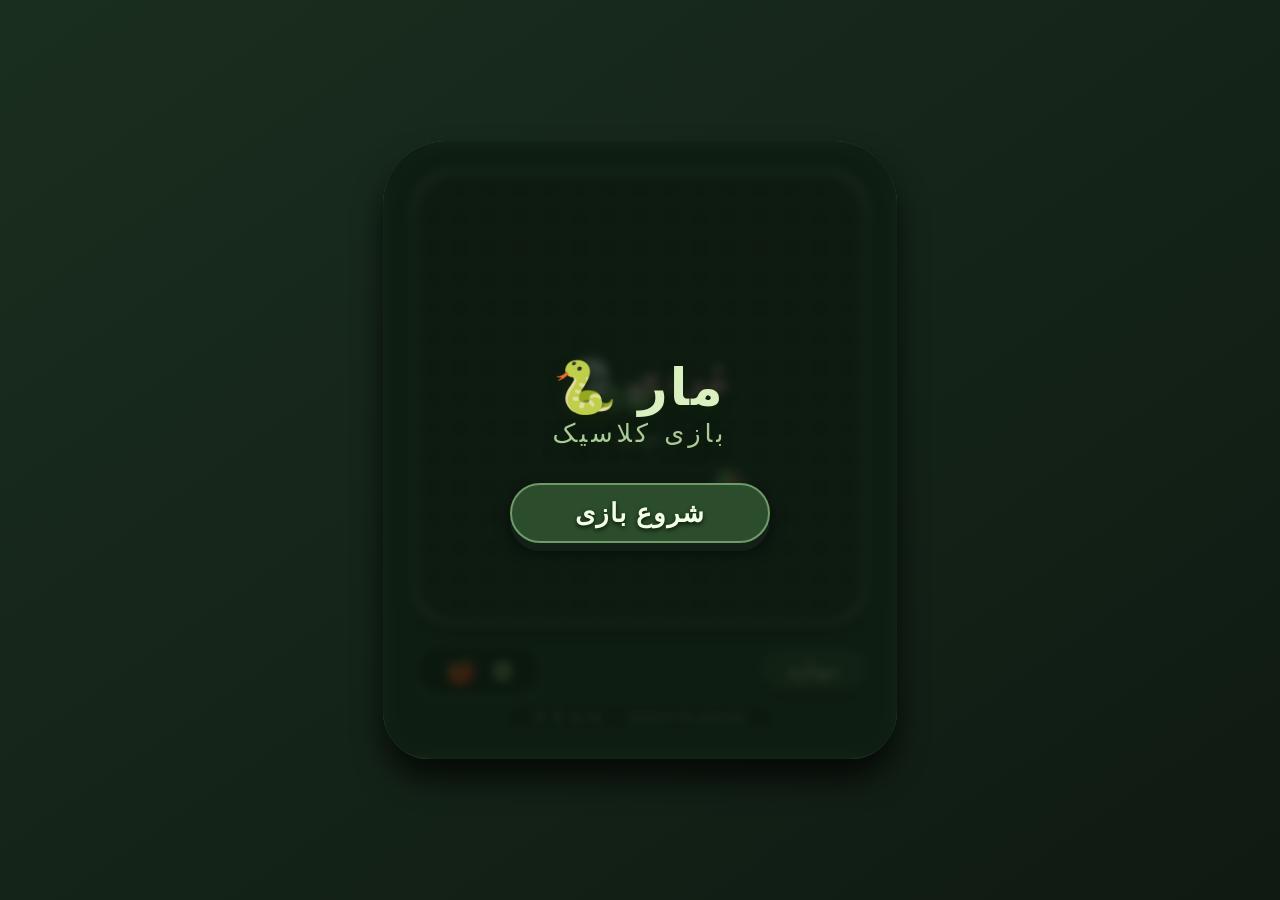
==== index.html @ be1cd076 "Update index.html" ====
<!DOCTYPE html>
<html lang="en">
<head>
    <meta charset="UTF-8">
    <meta name="viewport" content="width=device-width, initial-scale=1.0, user-scalable=no">
    <title>🐍 Classic Snake Game</title>
    <style>
        * {
            box-sizing: border-box;
            user-select: none;
            -webkit-tap-highlight-color: transparent;
        }
        body {
            min-height: 100vh;
            margin: 0;
            background: linear-gradient(145deg, #1a2e1f, #0f1a12);
            display: flex;
            justify-content: center;
            align-items: center;
            font-family: 'Segoe UI', Roboto, system-ui, sans-serif;
            touch-action: none;
        }
        .game-container {
            background: #1f3a2a;
            padding: 2rem 2rem 1.8rem;
            border-radius: 4rem 4rem 3rem 3rem;
            box-shadow: 0 20px 30px rgba(0,0,0,0.7), inset 0 0 8px #6a8f6a;
            display: flex;
            flex-direction: column;
            align-items: center;
            position: relative;
            touch-action: none;
        }
        canvas {
            display: block;
            background: #1c2b1e;
            border-radius: 2.5rem;
            box-shadow: inset 0 0 0 3px #3a5a3a, 0 12px 18px rgba(0,0,0,0.6);
            width: 450px;
            height: 450px;
            image-rendering: crisp-edges;
            touch-action: none;
            cursor: pointer;
        }
        .panel {
            margin-top: 1.4rem;
            width: 100%;
            display: flex;
            justify-content: space-between;
            align-items: center;
            color: #d2e8c0;
            text-shadow: 0 2px 3px #0f1a0f;
            font-weight: 600;
            letter-spacing: 1px;
        }
        .score-box {
            background: #0f1f12;
            padding: 0.6rem 1.8rem;
            border-radius: 4rem;
            font-size: 1.6rem;
            box-shadow: inset 0 3px 6px #0b130b, 0 4px 6px #2b472b;
            backdrop-filter: blur(2px);
            border: 1px solid #5d7e5a;
        }
        .score-box span {
            color: #f5ffb0;
            font-weight: 700;
            margin-left: 6px;
        }
        .controls {
            display: flex;
            gap: 0.6rem;
        }
        button {
            background: #2f4d2f;
            border: none;
            color: #edffe3;
            font-size: 1.1rem;
            font-weight: 600;
            padding: 0.5rem 1.6rem;
            border-radius: 3rem;
            box-shadow: 0 6px 0 #122016, 0 6px 10px rgba(0,0,0,0.5);
            cursor: pointer;
            transition: 0.08s linear;
            letter-spacing: 0.8px;
            border: 1px solid #60855e;
            text-shadow: 0 1px 2px #0d1a0d;
            touch-action: manipulation;
        }
        button:active {
            transform: translateY(6px);
            box-shadow: 0 1px 0 #122016, 0 6px 10px rgba(0,0,0,0.4);
        }
        button:focus-visible {
            outline: 2px solid #b3d9a0;
        }
        .hint {
            color: #91ab83;
            margin-top: 0.4rem;
            font-size: 0.95rem;
            font-weight: 400;
            letter-spacing: 0.3px;
            background: #162418;
            padding: 0.25rem 1.8rem;
            border-radius: 3rem;
            border: 1px solid #3c5a38;
        }

        /* ----- MAIN MENU OVERLAY ----- */
        .menu-overlay {
            position: absolute;
            top: 0;
            left: 0;
            width: 100%;
            height: 100%;
            background: rgba(12, 24, 14, 0.82);
            backdrop-filter: blur(5px);
            border-radius: 4rem 4rem 3rem 3rem;
            display: flex;
            flex-direction: column;
            justify-content: center;
            align-items: center;
            gap: 2rem;
            z-index: 10;
            transition: opacity 0.25s ease;
            padding: 1.5rem;
            touch-action: none;
        }
        .menu-overlay.hidden {
            opacity: 0;
            pointer-events: none;
        }
        .menu-title {
            font-size: 3.2rem;
            font-weight: 700;
            color: #daf0c0;
            text-shadow: 0 6px 12px #0f1f0a;
            letter-spacing: 2px;
            margin-bottom: 0.2rem;
        }
        .menu-title small {
            font-size: 1.6rem;
            display: block;
            color: #aacb96;
            font-weight: 400;
            letter-spacing: 4px;
        }
        .menu-buttons {
            display: flex;
            flex-direction: column;
            gap: 1.2rem;
            width: 80%;
            max-width: 260px;
        }
        .menu-btn {
            background: #2b4d2b;
            border: 2px solid #6f9a6a;
            color: #f2ffe6;
            font-size: 1.6rem;
            font-weight: 600;
            padding: 0.8rem 0.5rem;
            border-radius: 4rem;
            box-shadow: 0 8px 0 #122016, 0 8px 16px rgba(0,0,0,0.6);
            cursor: pointer;
            transition: 0.08s linear;
            text-shadow: 0 2px 4px #0b150b;
            letter-spacing: 1px;
            width: 100%;
            text-align: center;
            touch-action: manipulation;
        }
        .menu-btn:active {
            transform: translateY(6px);
            box-shadow: 0 2px 0 #122016, 0 8px 16px rgba(0,0,0,0.5);
        }
        .menu-btn:focus-visible {
            outline: 2px solid #b3d9a0;
        }

        @media (max-width: 500px) {
            canvas {
                width: 320px;
                height: 320px;
            }
            .game-container {
                padding: 1.2rem;
                border-radius: 2.8rem;
            }
            .menu-overlay {
                border-radius: 2.8rem;
            }
            .menu-title {
                font-size: 2.4rem;
            }
            .menu-title small {
                font-size: 1.2rem;
            }
            .menu-btn {
                font-size: 1.3rem;
                padding: 0.6rem 0.5rem;
            }
            .score-box {
                font-size: 1.2rem;
                padding: 0.3rem 1rem;
            }
            button {
                font-size: 0.9rem;
                padding: 0.3rem 1rem;
            }
        }
    </style>
</head>
<body>
<div class="game-container" id="gameContainer">
    <canvas id="gameCanvas" width="450" height="450"></canvas>

    <!-- MAIN MENU OVERLAY -->
    <div class="menu-overlay" id="menuOverlay">
        <div class="menu-title">
            🐍 مار
            <small>بازی کلاسیک</small>
        </div>
        <div class="menu-buttons">
            <button class="menu-btn" id="newGameBtn">شروع بازی</button>
        </div>
    </div>

    <div class="panel">
        <div class="score-box">🍎 <span id="scoreDisplay">0</span></div>
        <div class="controls">
            <button id="restartBtn">دوباره</button>
        </div>
    </div>
    <div class="hint">⬆ ⬇ ⬅ ➡ &nbsp;·&nbsp; space to pause</div>
</div>

<script>
    (function() {
        // ----- CONFIG -----
        const GRID_SIZE = 15;
        const CELL_SIZE = 30;
        const CANVAS_SIZE = 450;

        const canvas = document.getElementById('gameCanvas');
        const ctx = canvas.getContext('2d');
        const scoreSpan = document.getElementById('scoreDisplay');

        // DOM elements for menu
        const menuOverlay = document.getElementById('menuOverlay');
        const newGameBtn = document.getElementById('newGameBtn');

        // ----- GAME STATE -----
        let snake = [];
        let food = { x: 7, y: 7 };
        let direction = { dx: 1, dy: 0 };
        let nextDirection = { dx: 1, dy: 0 };
        let score = 0;
        let gameOver = false;
        let winFlag = false;
        let isPaused = false;
        let gameInterval = null;
        const MOVE_INTERVAL_MS = 150;

        // ----- TOUCH SWIPE -----
        let touchStartX = 0;
        let touchStartY = 0;
        let isSwiping = false;

        // ----- HELPER FUNCTIONS -----
        function randomInt(max) {
            return Math.floor(Math.random() * max);
        }

        function placeFood() {
            if (snake.length >= GRID_SIZE * GRID_SIZE) {
                winFlag = true;
                gameOver = true;
                clearInterval(gameInterval);
                gameInterval = null;
                return false;
            }
            const occupied = new Set(snake.map(cell => `${cell.x},${cell.y}`));
            if (occupied.size === GRID_SIZE * GRID_SIZE) {
                winFlag = true;
                gameOver = true;
                clearInterval(gameInterval);
                gameInterval = null;
                return false;
            }
            let attempts = 0;
            const maxAttempts = 2000;
            let newFood = null;
            while (attempts < maxAttempts) {
                const fx = randomInt(GRID_SIZE);
                const fy = randomInt(GRID_SIZE);
                if (!occupied.has(`${fx},${fy}`)) {
                    newFood = { x: fx, y: fy };
                    break;
                }
                attempts++;
            }
            if (!newFood) {
                for (let i = 0; i < GRID_SIZE; i++) {
                    for (let j = 0; j < GRID_SIZE; j++) {
                        if (!occupied.has(`${i},${j}`)) {
                            newFood = { x: i, y: j };
                            break;
                        }
                    }
                    if (newFood) break;
                }
            }
            if (newFood) {
                food = newFood;
                return true;
            } else {
                gameOver = true;
                winFlag = true;
                clearInterval(gameInterval);
                gameInterval = null;
                return false;
            }
        }

        // Reset game (keeps menu hidden if already hidden)
        function resetGame() {
            if (gameInterval) {
                clearInterval(gameInterval);
                gameInterval = null;
            }
            snake = [
                { x: 7, y: 7 },
                { x: 6, y: 7 },
                { x: 5, y: 7 }
            ];
            direction = { dx: 1, dy: 0 };
            nextDirection = { dx: 1, dy: 0 };
            score = 0;
            gameOver = false;
            winFlag = false;
            isPaused = false;
            scoreSpan.textContent = '0';
            const foodPlaced = placeFood();
            if (!foodPlaced) {
                food = { x: 10, y: 10 };
            }
            drawCanvas();
            startLoop();
        }

        // ----- GAME LOOP -----
        function gameTick() {
            if (isPaused || gameOver) return;

            direction = { ...nextDirection };
            const head = snake[0];
            const newHead = {
                x: head.x + direction.dx,
                y: head.y + direction.dy
            };

            if (newHead.x < 0 || newHead.x >= GRID_SIZE || newHead.y < 0 || newHead.y >= GRID_SIZE) {
                gameOver = true;
                clearInterval(gameInterval);
                gameInterval = null;
                drawCanvas();
                return;
            }

            const isEating = (newHead.x === food.x && newHead.y === food.y);
            let newSnake = [newHead, ...snake];

            if (isEating) {
                snake = newSnake;
                score++;
                scoreSpan.textContent = score;
                const success = placeFood();
                if (!success) {
                    drawCanvas();
                    return;
                }
            } else {
                newSnake.pop();
                snake = newSnake;
            }

            const headPos = snake[0];
            for (let i = 1; i < snake.length; i++) {
                if (snake[i].x === headPos.x && snake[i].y === headPos.y) {
                    gameOver = true;
                    clearInterval(gameInterval);
                    gameInterval = null;
                    drawCanvas();
                    return;
                }
            }

            drawCanvas();
            if (snake.length === GRID_SIZE * GRID_SIZE) {
                winFlag = true;
                gameOver = true;
                clearInterval(gameInterval);
                gameInterval = null;
                drawCanvas();
            }
        }

        // ----- RENDERING -----
        function drawCanvas() {
            ctx.clearRect(0, 0, CANVAS_SIZE, CANVAS_SIZE);

            ctx.strokeStyle = '#2d462d';
            ctx.lineWidth = 0.8;
            for (let i = 0; i <= GRID_SIZE; i++) {
                ctx.beginPath();
                ctx.moveTo(i * CELL_SIZE, 0);
                ctx.lineTo(i * CELL_SIZE, CANVAS_SIZE);
                ctx.stroke();
                ctx.beginPath();
                ctx.moveTo(0, i * CELL_SIZE);
                ctx.lineTo(CANVAS_SIZE, i * CELL_SIZE);
                ctx.stroke();
            }

            // food
            ctx.shadowColor = '#b3ffa0';
            ctx.shadowBlur = 12;
            ctx.fillStyle = '#e73f3f';
            ctx.beginPath();
            ctx.arc(food.x * CELL_SIZE + CELL_SIZE/2, food.y * CELL_SIZE + CELL_SIZE/2, CELL_SIZE/2 - 3, 0, 2 * Math.PI);
            ctx.fill();
            ctx.shadowBlur = 6;
            ctx.fillStyle = '#ff7777';
            ctx.beginPath();
            ctx.arc(food.x * CELL_SIZE + CELL_SIZE/2 - 4, food.y * CELL_SIZE + CELL_SIZE/2 - 4, 5, 0, 2 * Math.PI);
            ctx.fill();
            ctx.shadowBlur = 8;
            ctx.fillStyle = '#77c46a';
            ctx.beginPath();
            ctx.ellipse(food.x * CELL_SIZE + 10, food.y * CELL_SIZE + 6, 5, 7, 0.4, 0, 2 * Math.PI);
            ctx.fill();
            ctx.shadowBlur = 0;

            // snake
            if (snake.length === 0) return;
            for (let i = 0; i < snake.length; i++) {
                const seg = snake[i];
                const x = seg.x * CELL_SIZE, y = seg.y * CELL_SIZE;
                const radius = (CELL_SIZE/2) - (i === 0 ? 2 : 3);
                const gradient = ctx.createRadialGradient(
                    x + 8, y + 8, 3,
                    x + 15, y + 15, 18
                );
                if (i === 0) {
                    gradient.addColorStop(0, '#c8f7b0');
                    gradient.addColorStop(1, '#4d8f4a');
                } else {
                    gradient.addColorStop(0, '#a1d68a');
                    gradient.addColorStop(1, '#2c662c');
                }
                ctx.fillStyle = gradient;
                ctx.shadowColor = '#a0d68e';
                ctx.shadowBlur = 10;
                ctx.beginPath();
                ctx.arc(x + CELL_SIZE/2, y + CELL_SIZE/2, radius, 0, 2 * Math.PI);
                ctx.fill();
                if (i === 0) {
                    ctx.shadowBlur = 2;
                    ctx.fillStyle = '#f9f9f9';
                    ctx.beginPath();
                    ctx.arc(x + 10, y + 10, 4, 0, 2 * Math.PI);
                    ctx.fill();
                    ctx.beginPath();
                    ctx.arc(x + 20, y + 10, 4, 0, 2 * Math.PI);
                    ctx.fill();
                    ctx.fillStyle = '#1f2a1a';
                    ctx.beginPath();
                    ctx.arc(x + 8, y + 8, 2, 0, 2 * Math.PI);
                    ctx.fill();
                    ctx.beginPath();
                    ctx.arc(x + 18, y + 8, 2, 0, 2 * Math.PI);
                    ctx.fill();
                }
            }
            ctx.shadowBlur = 0;

            if (gameOver) {
                ctx.font = 'bold 38px "Segoe UI", system-ui, sans-serif';
                ctx.textAlign = 'center';
                ctx.textBaseline = 'middle';
                ctx.shadowColor = '#0f1a0a';
                ctx.shadowBlur = 24;
                ctx.fillStyle = winFlag ? '#d4f7b0' : '#f7b0b0';
                ctx.fillText(winFlag ? '✨ برنده شدی!' : '💀 مُردی', CANVAS_SIZE/2, CANVAS_SIZE/2 - 16);
                ctx.shadowBlur = 0;
                ctx.font = '18px "Segoe UI", sans-serif';
                ctx.fillStyle = '#d0ddc0';
                ctx.fillText('دوباره', CANVAS_SIZE/2, CANVAS_SIZE/2 + 40);
            } else if (isPaused) {
                ctx.font = 'bold 32px "Segoe UI", sans-serif';
                ctx.textAlign = 'center';
                ctx.textBaseline = 'middle';
                ctx.fillStyle = '#c8ddb0';
                ctx.shadowBlur = 18;
                ctx.shadowColor = '#1e3a1e';
                ctx.fillText('⏸ PAUSED', CANVAS_SIZE/2, CANVAS_SIZE/2);
                ctx.shadowBlur = 0;
            }
        }

        function startLoop() {
            if (gameInterval) clearInterval(gameInterval);
            gameInterval = setInterval(gameTick, MOVE_INTERVAL_MS);
        }

        // ----- DIRECTION -----
        function setDirection(dx, dy) {
            if (gameOver || isPaused) return;
            if (direction.dx === -dx && direction.dy === -dy) return;
            if (snake.length > 1 && direction.dx === -dx && direction.dy === -dy) return;
            nextDirection = { dx, dy };
        }

        // ----- KEYBOARD -----
        function handleKeydown(e) {
            const key = e.key;
            if (key === ' ' || key.startsWith('Arrow')) {
                e.preventDefault();
            }
            if (key === ' ' || key === 'Space') {
                if (gameOver) return;
                isPaused = !isPaused;
                drawCanvas();
                return;
            }
            switch (key) {
                case 'ArrowUp': setDirection(0, -1); break;
                case 'ArrowDown': setDirection(0, 1); break;
                case 'ArrowLeft': setDirection(-1, 0); break;
                case 'ArrowRight': setDirection(1, 0); break;
                default: return;
            }
        }

        // ----- TOUCH EVENTS -----
        function handleTouchStart(e) {
            e.preventDefault();
            const touch = e.touches[0];
            if (!touch) return;
            const rect = canvas.getBoundingClientRect();
            touchStartX = touch.clientX - rect.left;
            touchStartY = touch.clientY - rect.top;
            isSwiping = true;
        }

        function handleTouchEnd(e) {
            e.preventDefault();
            isSwiping = false;
        }

        function handleTouchMove(e) {
            e.preventDefault();
            if (!isSwiping) return;
            if (gameOver || isPaused) return;
            
            const touch = e.touches[0];
            if (!touch) return;
            
            const rect = canvas.getBoundingClientRect();
            const currentX = touch.clientX - rect.left;
            const currentY = touch.clientY - rect.top;
            
            const deltaX = currentX - touchStartX;
            const deltaY = currentY - touchStartY;
            
            // Minimum swipe distance to avoid accidental swipes
            const minSwipeDistance = 20;
            
            if (Math.abs(deltaX) < minSwipeDistance && Math.abs(deltaY) < minSwipeDistance) {
                return;
            }
            
            // Determine swipe direction based on which axis has larger movement
            if (Math.abs(deltaX) > Math.abs(deltaY)) {
                // Horizontal swipe
                if (deltaX > 0) {
                    setDirection(1, 0); // Right
                } else {
                    setDirection(-1, 0); // Left
                }
            } else {
                // Vertical swipe
                if (deltaY > 0) {
                    setDirection(0, 1); // Down
                } else {
                    setDirection(0, -1); // Up
                }
            }
            
            // Reset touch start position to allow continuous swiping
            touchStartX = currentX;
            touchStartY = currentY;
        }

        // ----- MENU ACTIONS -----
        function hideMenu() {
            menuOverlay.classList.add('hidden');
        }

        function showMenu() {
            menuOverlay.classList.remove('hidden');
        }

        // New Game: reset everything, hide menu, start game
        function newGame() {
            if (gameInterval) {
                clearInterval(gameInterval);
                gameInterval = null;
            }
            resetGame();
            hideMenu();
            if (!gameInterval) startLoop();
            canvas.focus();
        }

        // ----- INIT -----
        function init() {
            showMenu();
            snake = [
                { x: 7, y: 7 },
                { x: 6, y: 7 },
                { x: 5, y: 7 }
            ];
            food = { x: 10, y: 10 };
            direction = { dx: 1, dy: 0 };
            nextDirection = { dx: 1, dy: 0 };
            score = 0;
            gameOver = true;
            winFlag = false;
            isPaused = false;
            scoreSpan.textContent = '0';
            drawCanvas();

            window.addEventListener('keydown', handleKeydown);
            
            // Touch events
            canvas.addEventListener('touchstart', handleTouchStart, { passive: false });
            canvas.addEventListener('touchmove', handleTouchMove, { passive: false });
            canvas.addEventListener('touchend', handleTouchEnd, { passive: false });
            canvas.addEventListener('touchcancel', handleTouchEnd, { passive: false });

            document.getElementById('restartBtn').addEventListener('click', function() {
                if (!menuOverlay.classList.contains('hidden')) {
                    return;
                }
                resetGame();
            });

            newGameBtn.addEventListener('click', newGame);

            canvas.setAttribute('tabindex', '0');
            canvas.focus();
            canvas.addEventListener('contextmenu', (e) => e.preventDefault());
        }

        // override resetGame
        const originalReset = resetGame;
        resetGame = function() {
            if (menuOverlay.classList.contains('hidden')) {
                originalReset();
            } else {
                if (gameInterval) {
                    clearInterval(gameInterval);
                    gameInterval = null;
                }
                snake = [
                    { x: 7, y: 7 },
                    { x: 6, y: 7 },
                    { x: 5, y: 7 }
                ];
                direction = { dx: 1, dy: 0 };
                nextDirection = { dx: 1, dy: 0 };
                score = 0;
                gameOver = true;
                winFlag = false;
                isPaused = false;
                scoreSpan.textContent = '0';
                placeFood();
                drawCanvas();
            }
        };

        const originalHideMenu = hideMenu;
        hideMenu = function() {
            menuOverlay.classList.add('hidden');
            gameOver = false;
            if (!gameInterval) {
                startLoop();
            }
            canvas.focus();
        };

        const originalShowMenu = showMenu;
        showMenu = function() {
            menuOverlay.classList.remove('hidden');
            if (gameInterval) {
                clearInterval(gameInterval);
                gameInterval = null;
            }
            gameOver = true;
        };

        newGame = function() {
            if (gameInterval) {
                clearInterval(gameInterval);
                gameInterval = null;
            }
            snake = [
                { x: 7, y: 7 },
                { x: 6, y: 7 },
                { x: 5, y: 7 }
            ];
            direction = { dx: 1, dy: 0 };
            nextDirection = { dx: 1, dy: 0 };
            score = 0;
            gameOver = false;
            winFlag = false;
            isPaused = false;
            scoreSpan.textContent = '0';
            placeFood();
            hideMenu();
            drawCanvas();
            if (!gameInterval) startLoop();
            canvas.focus();
        };

        document.getElementById('restartBtn').addEventListener('click', function() {
            if (!menuOverlay.classList.contains('hidden')) {
                return;
            }
            resetGame();
        });

        init();
    })();
</script>
</body>
</html>
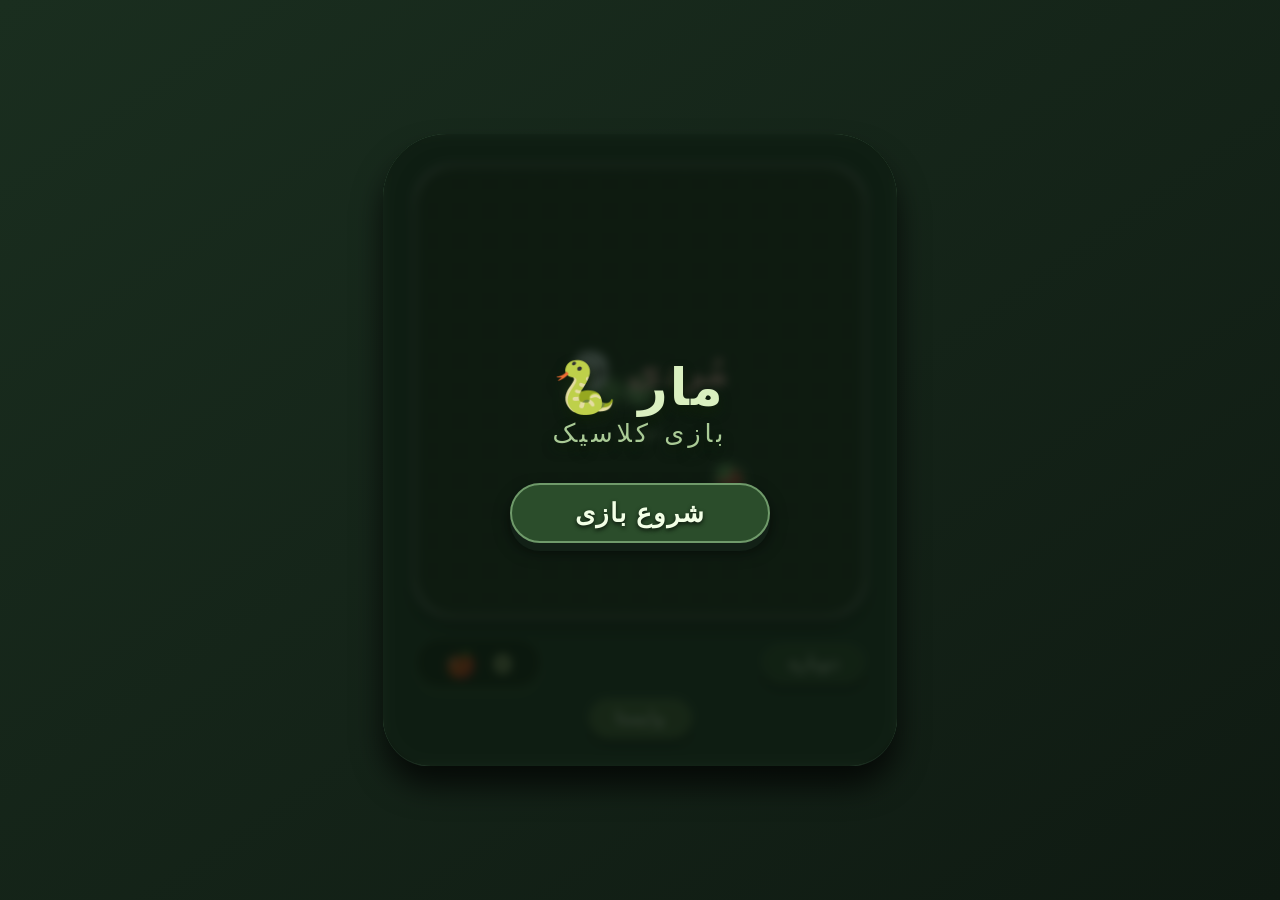
==== commit 7f9acd5a: "Update index.html" ====
--- a/index.html
+++ b/index.html
@@ -52,6 +52,8 @@
             text-shadow: 0 2px 3px #0f1a0f;
             font-weight: 600;
             letter-spacing: 1px;
+            gap: 0.5rem;
+            flex-wrap: wrap;
         }
         .score-box {
             background: #0f1f12;
@@ -70,6 +72,7 @@
         .controls {
             display: flex;
             gap: 0.6rem;
+            flex-wrap: wrap;
         }
         button {
             background: #2f4d2f;
@@ -94,16 +97,21 @@
         button:focus-visible {
             outline: 2px solid #b3d9a0;
         }
-        .hint {
-            color: #91ab83;
-            margin-top: 0.4rem;
-            font-size: 0.95rem;
-            font-weight: 400;
-            letter-spacing: 0.3px;
-            background: #162418;
-            padding: 0.25rem 1.8rem;
-            border-radius: 3rem;
-            border: 1px solid #3c5a38;
+        .pause-btn {
+            background: #4d6b3d;
+            border-color: #7a9a6a;
+            min-width: 100px;
+        }
+        .pause-btn.paused {
+            background: #6b5d3d;
+            border-color: #9a8a6a;
+        }
+        .bottom-row {
+            margin-top: 0.6rem;
+            width: 100%;
+            display: flex;
+            justify-content: center;
+            gap: 0.6rem;
         }
 
         /* ----- MAIN MENU OVERLAY ----- */
@@ -207,6 +215,14 @@
                 font-size: 0.9rem;
                 padding: 0.3rem 1rem;
             }
+            .pause-btn {
+                min-width: 70px;
+                font-size: 0.9rem;
+                padding: 0.3rem 0.8rem;
+            }
+            .panel {
+                gap: 0.3rem;
+            }
         }
     </style>
 </head>
@@ -231,7 +247,9 @@
             <button id="restartBtn">دوباره</button>
         </div>
     </div>
-    <div class="hint">⬆ ⬇ ⬅ ➡ &nbsp;·&nbsp; space to pause</div>
+    <div class="bottom-row">
+        <button class="pause-btn" id="pauseBtn">وایستا</button>
+    </div>
 </div>
 
 <script>
@@ -248,6 +266,7 @@
         // DOM elements for menu
         const menuOverlay = document.getElementById('menuOverlay');
         const newGameBtn = document.getElementById('newGameBtn');
+        const pauseBtn = document.getElementById('pauseBtn');
 
         // ----- GAME STATE -----
         let snake = [];
@@ -339,6 +358,8 @@
             gameOver = false;
             winFlag = false;
             isPaused = false;
+            pauseBtn.textContent = 'وایستا';
+            pauseBtn.classList.remove('paused');
             scoreSpan.textContent = '0';
             const foodPlaced = placeFood();
             if (!foodPlaced) {
@@ -497,13 +518,13 @@
                 ctx.fillStyle = '#d0ddc0';
                 ctx.fillText('دوباره', CANVAS_SIZE/2, CANVAS_SIZE/2 + 40);
             } else if (isPaused) {
-                ctx.font = 'bold 32px "Segoe UI", sans-serif';
+                ctx.font = 'bold 36px "Segoe UI", sans-serif';
                 ctx.textAlign = 'center';
                 ctx.textBaseline = 'middle';
                 ctx.fillStyle = '#c8ddb0';
                 ctx.shadowBlur = 18;
                 ctx.shadowColor = '#1e3a1e';
-                ctx.fillText('⏸ PAUSED', CANVAS_SIZE/2, CANVAS_SIZE/2);
+                ctx.fillText('⏸ وایستاده', CANVAS_SIZE/2, CANVAS_SIZE/2);
                 ctx.shadowBlur = 0;
             }
         }
@@ -524,15 +545,10 @@
         // ----- KEYBOARD -----
         function handleKeydown(e) {
             const key = e.key;
-            if (key === ' ' || key.startsWith('Arrow')) {
+            if (key.startsWith('Arrow')) {
                 e.preventDefault();
             }
-            if (key === ' ' || key === 'Space') {
-                if (gameOver) return;
-                isPaused = !isPaused;
-                drawCanvas();
-                return;
-            }
+            // Spacebar is now disabled for pause - do nothing
             switch (key) {
                 case 'ArrowUp': setDirection(0, -1); break;
                 case 'ArrowDown': setDirection(0, 1); break;
@@ -573,33 +589,42 @@
             const deltaX = currentX - touchStartX;
             const deltaY = currentY - touchStartY;
             
-            // Minimum swipe distance to avoid accidental swipes
             const minSwipeDistance = 20;
             
             if (Math.abs(deltaX) < minSwipeDistance && Math.abs(deltaY) < minSwipeDistance) {
                 return;
             }
             
-            // Determine swipe direction based on which axis has larger movement
             if (Math.abs(deltaX) > Math.abs(deltaY)) {
-                // Horizontal swipe
                 if (deltaX > 0) {
-                    setDirection(1, 0); // Right
+                    setDirection(1, 0);
                 } else {
-                    setDirection(-1, 0); // Left
+                    setDirection(-1, 0);
                 }
             } else {
-                // Vertical swipe
                 if (deltaY > 0) {
-                    setDirection(0, 1); // Down
+                    setDirection(0, 1);
                 } else {
-                    setDirection(0, -1); // Up
+                    setDirection(0, -1);
                 }
             }
             
-            // Reset touch start position to allow continuous swiping
             touchStartX = currentX;
             touchStartY = currentY;
+        }
+
+        // ----- PAUSE TOGGLE -----
+        function togglePause() {
+            if (gameOver) return;
+            isPaused = !isPaused;
+            if (isPaused) {
+                pauseBtn.textContent = 'ادامه';
+                pauseBtn.classList.add('paused');
+            } else {
+                pauseBtn.textContent = 'وایستا';
+                pauseBtn.classList.remove('paused');
+            }
+            drawCanvas();
         }
 
         // ----- MENU ACTIONS -----
@@ -638,6 +663,8 @@
             gameOver = true;
             winFlag = false;
             isPaused = false;
+            pauseBtn.textContent = 'وایستا';
+            pauseBtn.classList.remove('paused');
             scoreSpan.textContent = '0';
             drawCanvas();
 
@@ -657,6 +684,7 @@
             });
 
             newGameBtn.addEventListener('click', newGame);
+            pauseBtn.addEventListener('click', togglePause);
 
             canvas.setAttribute('tabindex', '0');
             canvas.focus();
@@ -684,6 +712,8 @@
                 gameOver = true;
                 winFlag = false;
                 isPaused = false;
+                pauseBtn.textContent = 'وایستا';
+                pauseBtn.classList.remove('paused');
                 scoreSpan.textContent = '0';
                 placeFood();
                 drawCanvas();
@@ -726,6 +756,8 @@
             gameOver = false;
             winFlag = false;
             isPaused = false;
+            pauseBtn.textContent = 'وایستا';
+            pauseBtn.classList.remove('paused');
             scoreSpan.textContent = '0';
             placeFood();
             hideMenu();
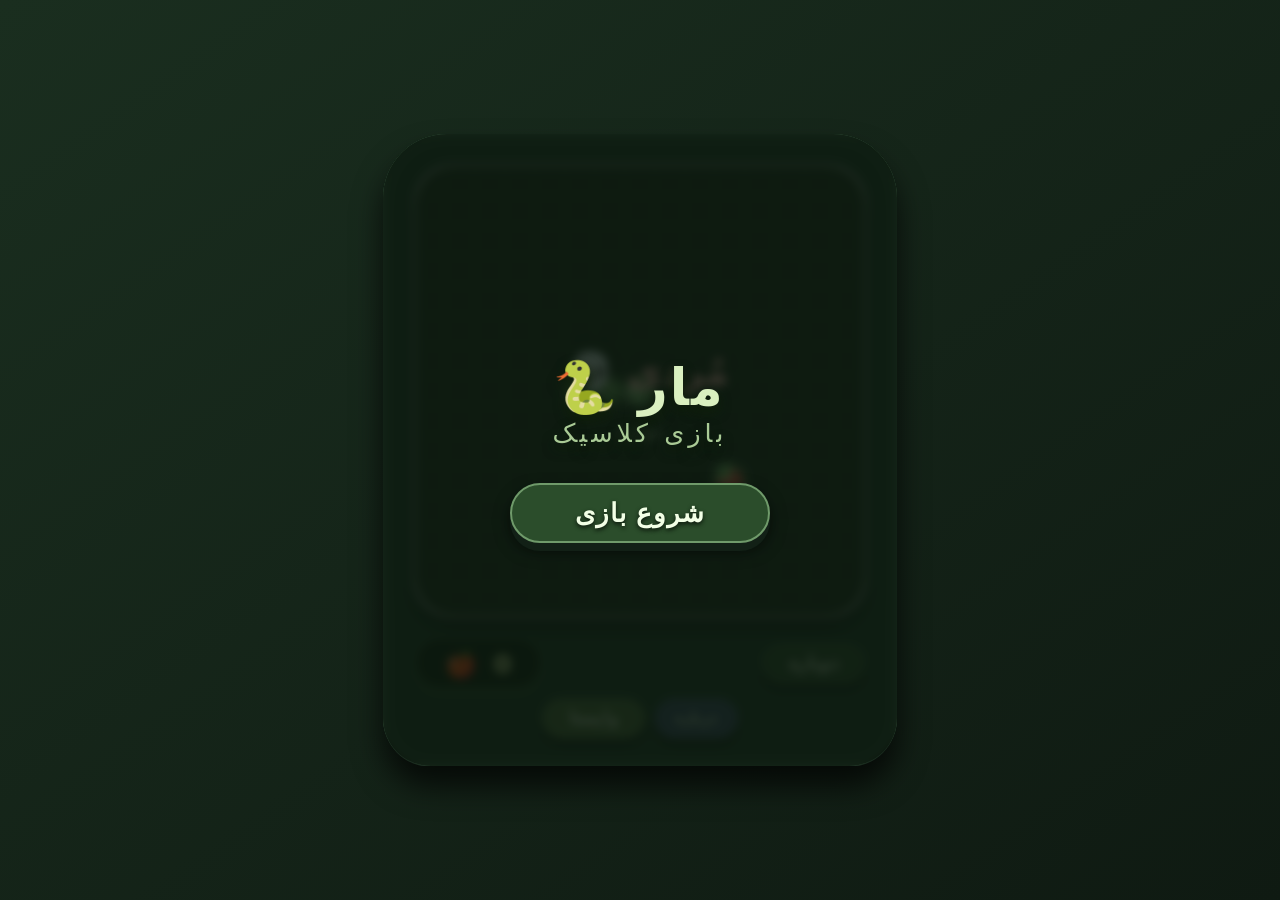
==== commit cbc5d682: "Update index.html" ====
--- a/index.html
+++ b/index.html
@@ -106,12 +106,20 @@
             background: #6b5d3d;
             border-color: #9a8a6a;
         }
+        .about-btn {
+            background: #3d4d6b;
+            border-color: #6a7a9a;
+            min-width: 80px;
+            font-size: 0.95rem;
+            padding: 0.4rem 1.2rem;
+        }
         .bottom-row {
             margin-top: 0.6rem;
             width: 100%;
             display: flex;
             justify-content: center;
             gap: 0.6rem;
+            flex-wrap: wrap;
         }
 
         /* ----- MAIN MENU OVERLAY ----- */
@@ -220,6 +228,11 @@
                 font-size: 0.9rem;
                 padding: 0.3rem 0.8rem;
             }
+            .about-btn {
+                min-width: 60px;
+                font-size: 0.8rem;
+                padding: 0.3rem 0.8rem;
+            }
             .panel {
                 gap: 0.3rem;
             }
@@ -249,6 +262,7 @@
     </div>
     <div class="bottom-row">
         <button class="pause-btn" id="pauseBtn">وایستا</button>
+        <button class="about-btn" id="aboutBtn">درباره</button>
     </div>
 </div>
 
@@ -267,6 +281,7 @@
         const menuOverlay = document.getElementById('menuOverlay');
         const newGameBtn = document.getElementById('newGameBtn');
         const pauseBtn = document.getElementById('pauseBtn');
+        const aboutBtn = document.getElementById('aboutBtn');
 
         // ----- GAME STATE -----
         let snake = [];
@@ -627,6 +642,11 @@
             drawCanvas();
         }
 
+        // ----- ABOUT BUTTON -----
+        function openAbout() {
+            window.open('https://t.me/EAshams', '_blank');
+        }
+
         // ----- MENU ACTIONS -----
         function hideMenu() {
             menuOverlay.classList.add('hidden');
@@ -685,6 +705,7 @@
 
             newGameBtn.addEventListener('click', newGame);
             pauseBtn.addEventListener('click', togglePause);
+            aboutBtn.addEventListener('click', openAbout);
 
             canvas.setAttribute('tabindex', '0');
             canvas.focus();
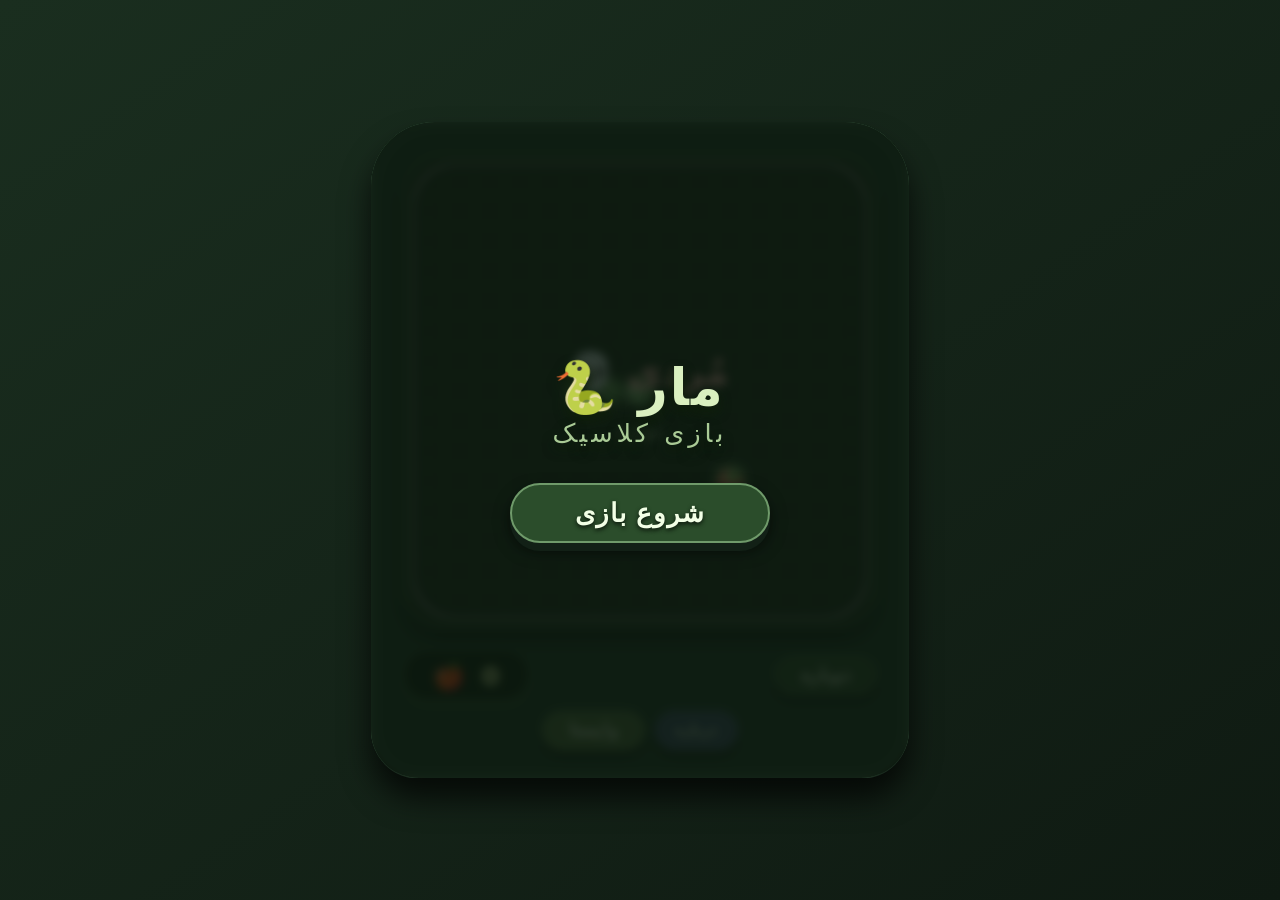
==== commit 9f7a827c: "Update index.html" ====
--- a/index.html
+++ b/index.html
@@ -31,16 +31,22 @@
             position: relative;
             touch-action: none;
         }
+        .canvas-wrapper {
+            border-radius: 2.5rem;
+            overflow: hidden;
+            box-shadow: inset 0 0 0 3px #3a5a3a, 0 12px 18px rgba(0,0,0,0.6);
+            padding: 12px;
+            background: #1c2b1e;
+        }
         canvas {
             display: block;
             background: #1c2b1e;
-            border-radius: 2.5rem;
-            box-shadow: inset 0 0 0 3px #3a5a3a, 0 12px 18px rgba(0,0,0,0.6);
             width: 450px;
             height: 450px;
             image-rendering: crisp-edges;
             touch-action: none;
             cursor: pointer;
+            border-radius: 2.5rem;
         }
         .panel {
             margin-top: 1.4rem;
@@ -194,6 +200,9 @@
         }
 
         @media (max-width: 500px) {
+            .canvas-wrapper {
+                padding: 8px;
+            }
             canvas {
                 width: 320px;
                 height: 320px;
@@ -241,7 +250,9 @@
 </head>
 <body>
 <div class="game-container" id="gameContainer">
-    <canvas id="gameCanvas" width="450" height="450"></canvas>
+    <div class="canvas-wrapper">
+        <canvas id="gameCanvas" width="450" height="450"></canvas>
+    </div>
 
     <!-- MAIN MENU OVERLAY -->
     <div class="menu-overlay" id="menuOverlay">
@@ -272,6 +283,7 @@
         const GRID_SIZE = 15;
         const CELL_SIZE = 30;
         const CANVAS_SIZE = 450;
+        const MARGIN = 12; // Safe margin to prevent cropping at rounded edges
 
         const canvas = document.getElementById('gameCanvas');
         const ctx = canvas.getContext('2d');
@@ -445,35 +457,50 @@
         function drawCanvas() {
             ctx.clearRect(0, 0, CANVAS_SIZE, CANVAS_SIZE);
 
+            // Draw a subtle background with safe margin awareness
+            ctx.fillStyle = '#1c2b1e';
+            ctx.fillRect(0, 0, CANVAS_SIZE, CANVAS_SIZE);
+
+            // Grid lines - offset by margin
             ctx.strokeStyle = '#2d462d';
             ctx.lineWidth = 0.8;
             for (let i = 0; i <= GRID_SIZE; i++) {
+                const pos = i * CELL_SIZE;
                 ctx.beginPath();
-                ctx.moveTo(i * CELL_SIZE, 0);
-                ctx.lineTo(i * CELL_SIZE, CANVAS_SIZE);
+                ctx.moveTo(pos, 0);
+                ctx.lineTo(pos, CANVAS_SIZE);
                 ctx.stroke();
                 ctx.beginPath();
-                ctx.moveTo(0, i * CELL_SIZE);
-                ctx.lineTo(CANVAS_SIZE, i * CELL_SIZE);
+                ctx.moveTo(0, pos);
+                ctx.lineTo(CANVAS_SIZE, pos);
                 ctx.stroke();
             }
+
+            // Draw a subtle border inset to show safe area
+            ctx.strokeStyle = 'rgba(58, 90, 58, 0.3)';
+            ctx.lineWidth = 1;
+            ctx.setLineDash([4, 8]);
+            ctx.strokeRect(MARGIN, MARGIN, CANVAS_SIZE - MARGIN * 2, CANVAS_SIZE - MARGIN * 2);
+            ctx.setLineDash([]);
 
             // food
             ctx.shadowColor = '#b3ffa0';
             ctx.shadowBlur = 12;
             ctx.fillStyle = '#e73f3f';
+            const foodX = food.x * CELL_SIZE + CELL_SIZE/2;
+            const foodY = food.y * CELL_SIZE + CELL_SIZE/2;
             ctx.beginPath();
-            ctx.arc(food.x * CELL_SIZE + CELL_SIZE/2, food.y * CELL_SIZE + CELL_SIZE/2, CELL_SIZE/2 - 3, 0, 2 * Math.PI);
+            ctx.arc(foodX, foodY, CELL_SIZE/2 - 3, 0, 2 * Math.PI);
             ctx.fill();
             ctx.shadowBlur = 6;
             ctx.fillStyle = '#ff7777';
             ctx.beginPath();
-            ctx.arc(food.x * CELL_SIZE + CELL_SIZE/2 - 4, food.y * CELL_SIZE + CELL_SIZE/2 - 4, 5, 0, 2 * Math.PI);
+            ctx.arc(foodX - 4, foodY - 4, 5, 0, 2 * Math.PI);
             ctx.fill();
             ctx.shadowBlur = 8;
             ctx.fillStyle = '#77c46a';
             ctx.beginPath();
-            ctx.ellipse(food.x * CELL_SIZE + 10, food.y * CELL_SIZE + 6, 5, 7, 0.4, 0, 2 * Math.PI);
+            ctx.ellipse(foodX + 3, foodY - 4, 5, 7, 0.4, 0, 2 * Math.PI);
             ctx.fill();
             ctx.shadowBlur = 0;
 
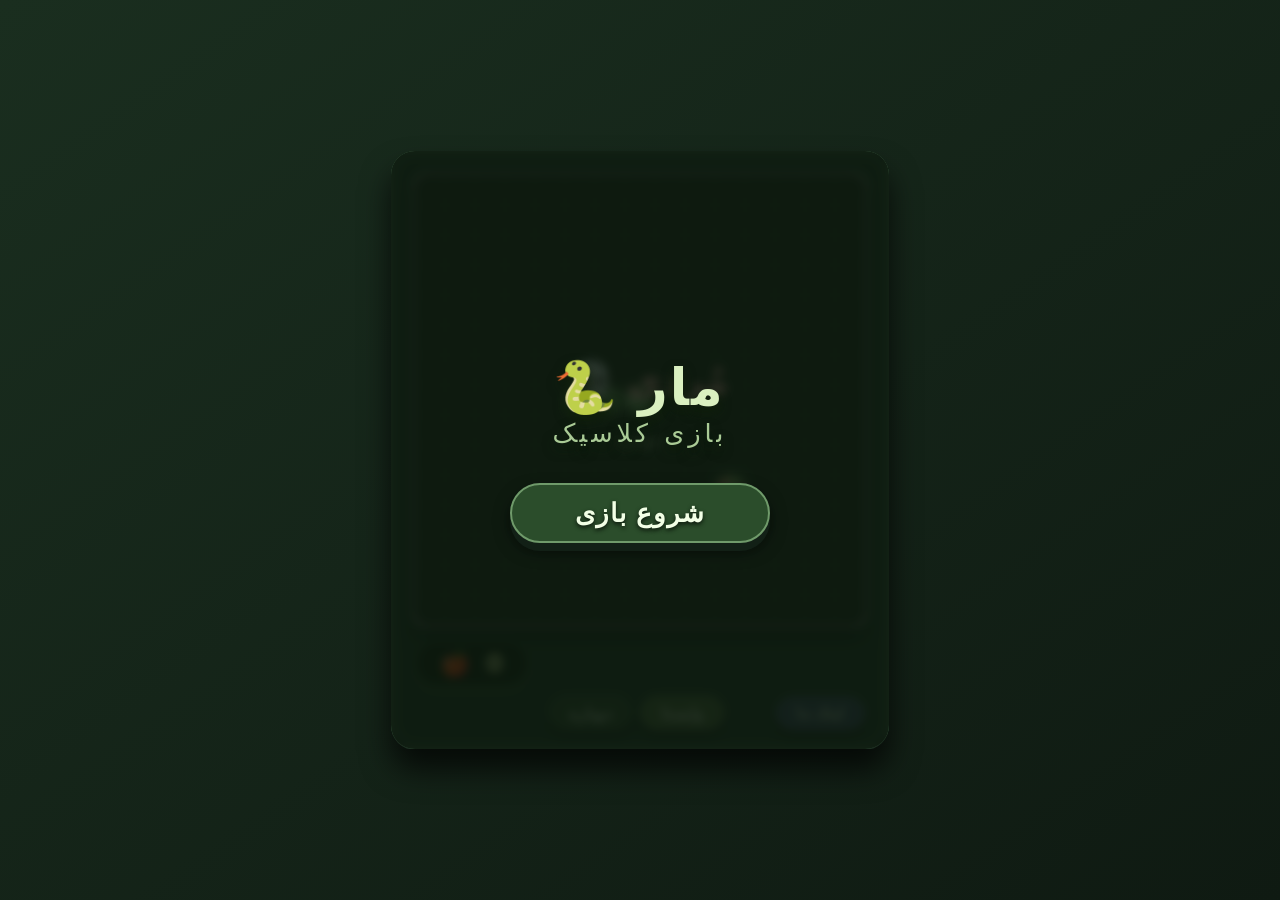
==== commit 2fc538b5: "Update index.html" ====
--- a/index.html
+++ b/index.html
@@ -22,8 +22,8 @@
         }
         .game-container {
             background: #1f3a2a;
-            padding: 2rem 2rem 1.8rem;
-            border-radius: 4rem 4rem 3rem 3rem;
+            padding: 1.5rem 1.5rem 1.2rem;
+            border-radius: 1.5rem;
             box-shadow: 0 20px 30px rgba(0,0,0,0.7), inset 0 0 8px #6a8f6a;
             display: flex;
             flex-direction: column;
@@ -31,25 +31,19 @@
             position: relative;
             touch-action: none;
         }
-        .canvas-wrapper {
-            border-radius: 2.5rem;
-            overflow: hidden;
-            box-shadow: inset 0 0 0 3px #3a5a3a, 0 12px 18px rgba(0,0,0,0.6);
-            padding: 12px;
-            background: #1c2b1e;
-        }
         canvas {
             display: block;
             background: #1c2b1e;
+            border-radius: 0.8rem;
+            box-shadow: inset 0 0 0 3px #3a5a3a, 0 12px 18px rgba(0,0,0,0.6);
             width: 450px;
             height: 450px;
             image-rendering: crisp-edges;
             touch-action: none;
             cursor: pointer;
-            border-radius: 2.5rem;
         }
         .panel {
-            margin-top: 1.4rem;
+            margin-top: 1rem;
             width: 100%;
             display: flex;
             justify-content: space-between;
@@ -63,9 +57,9 @@
         }
         .score-box {
             background: #0f1f12;
-            padding: 0.6rem 1.8rem;
-            border-radius: 4rem;
-            font-size: 1.6rem;
+            padding: 0.5rem 1.5rem;
+            border-radius: 3rem;
+            font-size: 1.5rem;
             box-shadow: inset 0 3px 6px #0b130b, 0 4px 6px #2b472b;
             backdrop-filter: blur(2px);
             border: 1px solid #5d7e5a;
@@ -77,55 +71,117 @@
         }
         .controls {
             display: flex;
-            gap: 0.6rem;
+            gap: 0.5rem;
             flex-wrap: wrap;
         }
-        button {
+        .controls button {
             background: #2f4d2f;
             border: none;
             color: #edffe3;
-            font-size: 1.1rem;
+            font-size: 1rem;
             font-weight: 600;
-            padding: 0.5rem 1.6rem;
-            border-radius: 3rem;
-            box-shadow: 0 6px 0 #122016, 0 6px 10px rgba(0,0,0,0.5);
+            padding: 0.4rem 1.2rem;
+            border-radius: 2.5rem;
+            box-shadow: 0 5px 0 #122016, 0 5px 10px rgba(0,0,0,0.5);
             cursor: pointer;
             transition: 0.08s linear;
-            letter-spacing: 0.8px;
+            letter-spacing: 0.5px;
             border: 1px solid #60855e;
             text-shadow: 0 1px 2px #0d1a0d;
             touch-action: manipulation;
         }
-        button:active {
-            transform: translateY(6px);
-            box-shadow: 0 1px 0 #122016, 0 6px 10px rgba(0,0,0,0.4);
-        }
-        button:focus-visible {
-            outline: 2px solid #b3d9a0;
-        }
-        .pause-btn {
-            background: #4d6b3d;
-            border-color: #7a9a6a;
-            min-width: 100px;
-        }
-        .pause-btn.paused {
-            background: #6b5d3d;
-            border-color: #9a8a6a;
-        }
-        .about-btn {
-            background: #3d4d6b;
-            border-color: #6a7a9a;
-            min-width: 80px;
-            font-size: 0.95rem;
-            padding: 0.4rem 1.2rem;
+        .controls button:active {
+            transform: translateY(5px);
+            box-shadow: 0 1px 0 #122016, 0 5px 10px rgba(0,0,0,0.4);
         }
         .bottom-row {
             margin-top: 0.6rem;
             width: 100%;
             display: flex;
+            justify-content: space-between;
+            align-items: center;
+            gap: 0.5rem;
+            flex-wrap: wrap;
+        }
+        .bottom-center {
+            display: flex;
+            gap: 0.5rem;
+            align-items: center;
             justify-content: center;
-            gap: 0.6rem;
-            flex-wrap: wrap;
+            flex: 1;
+            margin-right: -90px;
+        }
+        .bottom-right {
+            display: flex;
+            align-items: center;
+        }
+        .pause-btn {
+            background: #4d6b3d;
+            border-color: #7a9a6a;
+            border: none;
+            color: #edffe3;
+            font-size: 1rem;
+            font-weight: 600;
+            padding: 0.4rem 1.2rem;
+            border-radius: 2.5rem;
+            box-shadow: 0 5px 0 #122016, 0 5px 10px rgba(0,0,0,0.5);
+            cursor: pointer;
+            transition: 0.08s linear;
+            letter-spacing: 0.5px;
+            border: 1px solid #7a9a6a;
+            text-shadow: 0 1px 2px #0d1a0d;
+            touch-action: manipulation;
+            min-width: 80px;
+        }
+        .pause-btn:active {
+            transform: translateY(5px);
+            box-shadow: 0 1px 0 #122016, 0 5px 10px rgba(0,0,0,0.4);
+        }
+        .pause-btn.paused {
+            background: #6b5d3d;
+            border-color: #9a8a6a;
+        }
+        .about-btn {
+            background: #3d4d6b;
+            border-color: #6a7a9a;
+            border: none;
+            color: #edffe3;
+            font-size: 0.95rem;
+            font-weight: 600;
+            padding: 0.4rem 1.2rem;
+            border-radius: 2.5rem;
+            box-shadow: 0 5px 0 #122016, 0 5px 10px rgba(0,0,0,0.5);
+            cursor: pointer;
+            transition: 0.08s linear;
+            letter-spacing: 0.5px;
+            border: 1px solid #6a7a9a;
+            text-shadow: 0 1px 2px #0d1a0d;
+            touch-action: manipulation;
+            min-width: 70px;
+        }
+        .about-btn:active {
+            transform: translateY(5px);
+            box-shadow: 0 1px 0 #122016, 0 5px 10px rgba(0,0,0,0.4);
+        }
+        .restart-btn {
+            background: #2f4d2f;
+            border: none;
+            color: #edffe3;
+            font-size: 1rem;
+            font-weight: 600;
+            padding: 0.4rem 1.2rem;
+            border-radius: 2.5rem;
+            box-shadow: 0 5px 0 #122016, 0 5px 10px rgba(0,0,0,0.5);
+            cursor: pointer;
+            transition: 0.08s linear;
+            letter-spacing: 0.5px;
+            border: 1px solid #60855e;
+            text-shadow: 0 1px 2px #0d1a0d;
+            touch-action: manipulation;
+        }
+        .restart-btn:active {
+            transform: translateY(5px);
+            box-shadow: 0 1px 0 #122016, 0 5px 10px rgba(0,0,0,0.4);
         }
 
         /* ----- MAIN MENU OVERLAY ----- */
@@ -135,9 +191,9 @@
             left: 0;
             width: 100%;
             height: 100%;
-            background: rgba(12, 24, 14, 0.82);
+            background: rgba(12, 24, 14, 0.85);
             backdrop-filter: blur(5px);
-            border-radius: 4rem 4rem 3rem 3rem;
+            border-radius: 1.5rem;
             display: flex;
             flex-direction: column;
             justify-content: center;
@@ -181,7 +237,7 @@
             font-size: 1.6rem;
             font-weight: 600;
             padding: 0.8rem 0.5rem;
-            border-radius: 4rem;
+            border-radius: 3.5rem;
             box-shadow: 0 8px 0 #122016, 0 8px 16px rgba(0,0,0,0.6);
             cursor: pointer;
             transition: 0.08s linear;
@@ -200,59 +256,61 @@
         }
 
         @media (max-width: 500px) {
-            .canvas-wrapper {
-                padding: 8px;
-            }
             canvas {
                 width: 320px;
                 height: 320px;
             }
             .game-container {
-                padding: 1.2rem;
-                border-radius: 2.8rem;
+                padding: 0.8rem;
+                border-radius: 1rem;
             }
             .menu-overlay {
-                border-radius: 2.8rem;
+                border-radius: 1rem;
             }
             .menu-title {
-                font-size: 2.4rem;
+                font-size: 2.2rem;
             }
             .menu-title small {
-                font-size: 1.2rem;
+                font-size: 1.1rem;
             }
             .menu-btn {
                 font-size: 1.3rem;
                 padding: 0.6rem 0.5rem;
             }
             .score-box {
-                font-size: 1.2rem;
+                font-size: 1.1rem;
                 padding: 0.3rem 1rem;
             }
-            button {
-                font-size: 0.9rem;
-                padding: 0.3rem 1rem;
+            .controls button, .pause-btn, .about-btn, .restart-btn {
+                font-size: 0.85rem;
+                padding: 0.3rem 0.8rem;
+                min-width: 60px;
             }
             .pause-btn {
-                min-width: 70px;
-                font-size: 0.9rem;
-                padding: 0.3rem 0.8rem;
+                min-width: 60px;
             }
             .about-btn {
-                min-width: 60px;
+                min-width: 55px;
                 font-size: 0.8rem;
-                padding: 0.3rem 0.8rem;
             }
             .panel {
                 gap: 0.3rem;
+                margin-top: 0.6rem;
+            }
+            .bottom-row {
+                margin-top: 0.4rem;
+                gap: 0.3rem;
+            }
+            .bottom-center {
+                gap: 0.3rem;
+                margin-right: 50px;
             }
         }
     </style>
 </head>
 <body>
 <div class="game-container" id="gameContainer">
-    <div class="canvas-wrapper">
-        <canvas id="gameCanvas" width="450" height="450"></canvas>
-    </div>
+    <canvas id="gameCanvas" width="450" height="450"></canvas>
 
     <!-- MAIN MENU OVERLAY -->
     <div class="menu-overlay" id="menuOverlay">
@@ -267,13 +325,15 @@
 
     <div class="panel">
         <div class="score-box">🍎 <span id="scoreDisplay">0</span></div>
-        <div class="controls">
-            <button id="restartBtn">دوباره</button>
-        </div>
     </div>
     <div class="bottom-row">
-        <button class="pause-btn" id="pauseBtn">وایستا</button>
-        <button class="about-btn" id="aboutBtn">درباره</button>
+        <div class="bottom-center">
+            <button class="restart-btn" id="restartBtn">دوباره</button>
+            <button class="pause-btn" id="pauseBtn">وایستا</button>
+        </div>
+        <div class="bottom-right">
+            <button class="about-btn" id="aboutBtn">لینک ما</button>
+        </div>
     </div>
 </div>
 
@@ -283,7 +343,6 @@
         const GRID_SIZE = 15;
         const CELL_SIZE = 30;
         const CANVAS_SIZE = 450;
-        const MARGIN = 12; // Safe margin to prevent cropping at rounded edges
 
         const canvas = document.getElementById('gameCanvas');
         const ctx = canvas.getContext('2d');
@@ -294,6 +353,7 @@
         const newGameBtn = document.getElementById('newGameBtn');
         const pauseBtn = document.getElementById('pauseBtn');
         const aboutBtn = document.getElementById('aboutBtn');
+        const restartBtn = document.getElementById('restartBtn');
 
         // ----- GAME STATE -----
         let snake = [];
@@ -457,11 +517,10 @@
         function drawCanvas() {
             ctx.clearRect(0, 0, CANVAS_SIZE, CANVAS_SIZE);
 
-            // Draw a subtle background with safe margin awareness
             ctx.fillStyle = '#1c2b1e';
             ctx.fillRect(0, 0, CANVAS_SIZE, CANVAS_SIZE);
 
-            // Grid lines - offset by margin
+            // Grid lines
             ctx.strokeStyle = '#2d462d';
             ctx.lineWidth = 0.8;
             for (let i = 0; i <= GRID_SIZE; i++) {
@@ -475,13 +534,6 @@
                 ctx.lineTo(CANVAS_SIZE, pos);
                 ctx.stroke();
             }
-
-            // Draw a subtle border inset to show safe area
-            ctx.strokeStyle = 'rgba(58, 90, 58, 0.3)';
-            ctx.lineWidth = 1;
-            ctx.setLineDash([4, 8]);
-            ctx.strokeRect(MARGIN, MARGIN, CANVAS_SIZE - MARGIN * 2, CANVAS_SIZE - MARGIN * 2);
-            ctx.setLineDash([]);
 
             // food
             ctx.shadowColor = '#b3ffa0';
@@ -590,7 +642,6 @@
             if (key.startsWith('Arrow')) {
                 e.preventDefault();
             }
-            // Spacebar is now disabled for pause - do nothing
             switch (key) {
                 case 'ArrowUp': setDirection(0, -1); break;
                 case 'ArrowDown': setDirection(0, 1); break;
@@ -723,7 +774,7 @@
             canvas.addEventListener('touchend', handleTouchEnd, { passive: false });
             canvas.addEventListener('touchcancel', handleTouchEnd, { passive: false });
 
-            document.getElementById('restartBtn').addEventListener('click', function() {
+            restartBtn.addEventListener('click', function() {
                 if (!menuOverlay.classList.contains('hidden')) {
                     return;
                 }
@@ -814,13 +865,6 @@
             canvas.focus();
         };
 
-        document.getElementById('restartBtn').addEventListener('click', function() {
-            if (!menuOverlay.classList.contains('hidden')) {
-                return;
-            }
-            resetGame();
-        });
-
         init();
     })();
 </script>
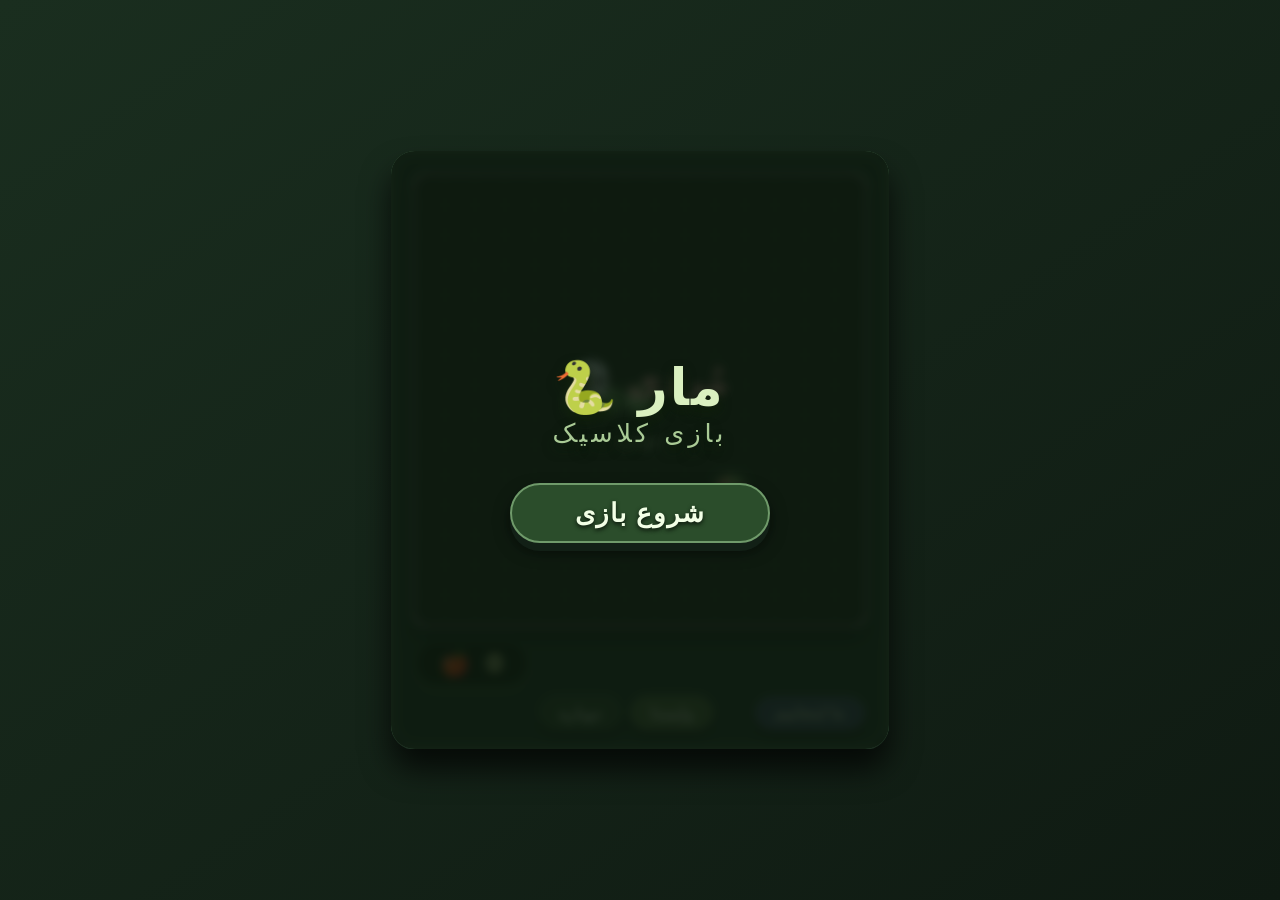
==== commit 29c6b06a: "Update index.html" ====
--- a/index.html
+++ b/index.html
@@ -332,7 +332,7 @@
             <button class="pause-btn" id="pauseBtn">وایستا</button>
         </div>
         <div class="bottom-right">
-            <button class="about-btn" id="aboutBtn">لینک ما</button>
+            <button class="about-btn" id="aboutBtn">ما اینجاییم</button>
         </div>
     </div>
 </div>
@@ -639,14 +639,26 @@
         // ----- KEYBOARD -----
         function handleKeydown(e) {
             const key = e.key;
-            if (key.startsWith('Arrow')) {
+            if (key.startsWith('Arrow') || key === 'w' || key === 'W' || key === 'a' || key === 'A' || 
+                key === 's' || key === 'S' || key === 'd' || key === 'D') {
                 e.preventDefault();
             }
+            
             switch (key) {
+                // Arrow keys
                 case 'ArrowUp': setDirection(0, -1); break;
                 case 'ArrowDown': setDirection(0, 1); break;
                 case 'ArrowLeft': setDirection(-1, 0); break;
                 case 'ArrowRight': setDirection(1, 0); break;
+                // WASD keys
+                case 'w':
+                case 'W': setDirection(0, -1); break;
+                case 's':
+                case 'S': setDirection(0, 1); break;
+                case 'a':
+                case 'A': setDirection(-1, 0); break;
+                case 'd':
+                case 'D': setDirection(1, 0); break;
                 default: return;
             }
         }
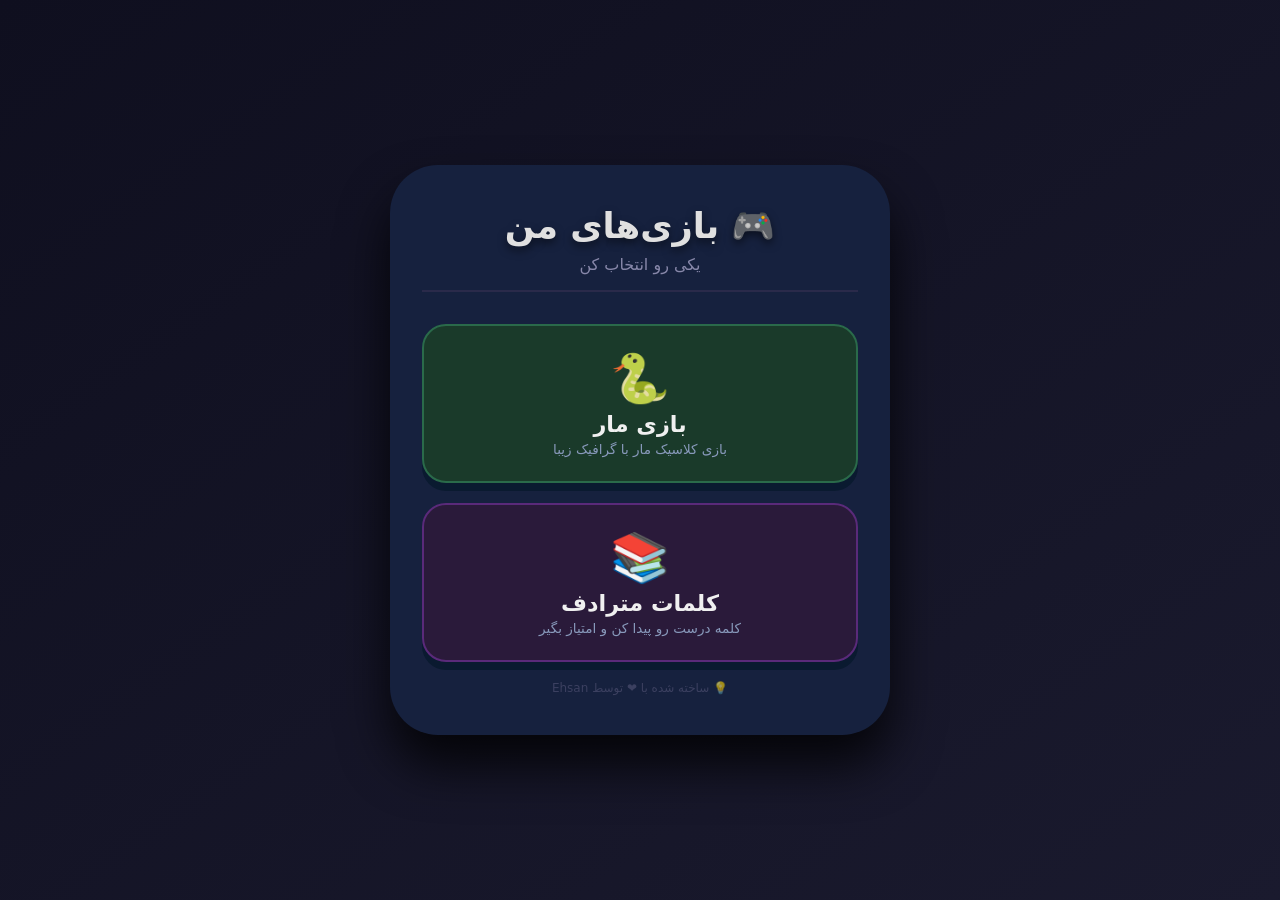
==== commit 2f69764e: "Create index.html" ====
--- a/index.html
+++ b/index.html
@@ -1,884 +1,117 @@
-<!DOCTYPE html>
-<html lang="en">
-<head>
-    <meta charset="UTF-8">
-    <meta name="viewport" content="width=device-width, initial-scale=1.0, user-scalable=no">
-    <title>🐍 Classic Snake Game</title>
-    <style>
-        * {
-            box-sizing: border-box;
-            user-select: none;
-            -webkit-tap-highlight-color: transparent;
-        }
-        body {
-            min-height: 100vh;
-            margin: 0;
-            background: linear-gradient(145deg, #1a2e1f, #0f1a12);
-            display: flex;
-            justify-content: center;
-            align-items: center;
-            font-family: 'Segoe UI', Roboto, system-ui, sans-serif;
-            touch-action: none;
-        }
-        .game-container {
-            background: #1f3a2a;
-            padding: 1.5rem 1.5rem 1.2rem;
-            border-radius: 1.5rem;
-            box-shadow: 0 20px 30px rgba(0,0,0,0.7), inset 0 0 8px #6a8f6a;
-            display: flex;
-            flex-direction: column;
-            align-items: center;
-            position: relative;
-            touch-action: none;
-        }
-        canvas {
-            display: block;
-            background: #1c2b1e;
-            border-radius: 0.8rem;
-            box-shadow: inset 0 0 0 3px #3a5a3a, 0 12px 18px rgba(0,0,0,0.6);
-            width: 450px;
-            height: 450px;
-            image-rendering: crisp-edges;
-            touch-action: none;
-            cursor: pointer;
-        }
-        .panel {
-            margin-top: 1rem;
-            width: 100%;
-            display: flex;
-            justify-content: space-between;
-            align-items: center;
-            color: #d2e8c0;
-            text-shadow: 0 2px 3px #0f1a0f;
-            font-weight: 600;
-            letter-spacing: 1px;
-            gap: 0.5rem;
-            flex-wrap: wrap;
-        }
-        .score-box {
-            background: #0f1f12;
-            padding: 0.5rem 1.5rem;
-            border-radius: 3rem;
-            font-size: 1.5rem;
-            box-shadow: inset 0 3px 6px #0b130b, 0 4px 6px #2b472b;
-            backdrop-filter: blur(2px);
-            border: 1px solid #5d7e5a;
-        }
-        .score-box span {
-            color: #f5ffb0;
-            font-weight: 700;
-            margin-left: 6px;
-        }
-        .controls {
-            display: flex;
-            gap: 0.5rem;
-            flex-wrap: wrap;
-        }
-        .controls button {
-            background: #2f4d2f;
-            border: none;
-            color: #edffe3;
-            font-size: 1rem;
-            font-weight: 600;
-            padding: 0.4rem 1.2rem;
-            border-radius: 2.5rem;
-            box-shadow: 0 5px 0 #122016, 0 5px 10px rgba(0,0,0,0.5);
-            cursor: pointer;
-            transition: 0.08s linear;
-            letter-spacing: 0.5px;
-            border: 1px solid #60855e;
-            text-shadow: 0 1px 2px #0d1a0d;
-            touch-action: manipulation;
-        }
-        .controls button:active {
-            transform: translateY(5px);
-            box-shadow: 0 1px 0 #122016, 0 5px 10px rgba(0,0,0,0.4);
-        }
-        .bottom-row {
-            margin-top: 0.6rem;
-            width: 100%;
-            display: flex;
-            justify-content: space-between;
-            align-items: center;
-            gap: 0.5rem;
-            flex-wrap: wrap;
-        }
-        .bottom-center {
-            display: flex;
-            gap: 0.5rem;
-            align-items: center;
-            justify-content: center;
-            flex: 1;
-            margin-right: -90px;
-        }
-        .bottom-right {
-            display: flex;
-            align-items: center;
-        }
-        .pause-btn {
-            background: #4d6b3d;
-            border-color: #7a9a6a;
-            border: none;
-            color: #edffe3;
-            font-size: 1rem;
-            font-weight: 600;
-            padding: 0.4rem 1.2rem;
-            border-radius: 2.5rem;
-            box-shadow: 0 5px 0 #122016, 0 5px 10px rgba(0,0,0,0.5);
-            cursor: pointer;
-            transition: 0.08s linear;
-            letter-spacing: 0.5px;
-            border: 1px solid #7a9a6a;
-            text-shadow: 0 1px 2px #0d1a0d;
-            touch-action: manipulation;
-            min-width: 80px;
-        }
-        .pause-btn:active {
-            transform: translateY(5px);
-            box-shadow: 0 1px 0 #122016, 0 5px 10px rgba(0,0,0,0.4);
-        }
-        .pause-btn.paused {
-            background: #6b5d3d;
-            border-color: #9a8a6a;
-        }
-        .about-btn {
-            background: #3d4d6b;
-            border-color: #6a7a9a;
-            border: none;
-            color: #edffe3;
-            font-size: 0.95rem;
-            font-weight: 600;
-            padding: 0.4rem 1.2rem;
-            border-radius: 2.5rem;
-            box-shadow: 0 5px 0 #122016, 0 5px 10px rgba(0,0,0,0.5);
-            cursor: pointer;
-            transition: 0.08s linear;
-            letter-spacing: 0.5px;
-            border: 1px solid #6a7a9a;
-            text-shadow: 0 1px 2px #0d1a0d;
-            touch-action: manipulation;
-            min-width: 70px;
-        }
-        .about-btn:active {
-            transform: translateY(5px);
-            box-shadow: 0 1px 0 #122016, 0 5px 10px rgba(0,0,0,0.4);
-        }
-        .restart-btn {
-            background: #2f4d2f;
-            border: none;
-            color: #edffe3;
-            font-size: 1rem;
-            font-weight: 600;
-            padding: 0.4rem 1.2rem;
-            border-radius: 2.5rem;
-            box-shadow: 0 5px 0 #122016, 0 5px 10px rgba(0,0,0,0.5);
-            cursor: pointer;
-            transition: 0.08s linear;
-            letter-spacing: 0.5px;
-            border: 1px solid #60855e;
-            text-shadow: 0 1px 2px #0d1a0d;
-            touch-action: manipulation;
-        }
-        .restart-btn:active {
-            transform: translateY(5px);
-            box-shadow: 0 1px 0 #122016, 0 5px 10px rgba(0,0,0,0.4);
-        }
-
-        /* ----- MAIN MENU OVERLAY ----- */
-        .menu-overlay {
-            position: absolute;
-            top: 0;
-            left: 0;
-            width: 100%;
-            height: 100%;
-            background: rgba(12, 24, 14, 0.85);
-            backdrop-filter: blur(5px);
-            border-radius: 1.5rem;
-            display: flex;
-            flex-direction: column;
-            justify-content: center;
-            align-items: center;
-            gap: 2rem;
-            z-index: 10;
-            transition: opacity 0.25s ease;
-            padding: 1.5rem;
-            touch-action: none;
-        }
-        .menu-overlay.hidden {
-            opacity: 0;
-            pointer-events: none;
-        }
-        .menu-title {
-            font-size: 3.2rem;
-            font-weight: 700;
-            color: #daf0c0;
-            text-shadow: 0 6px 12px #0f1f0a;
-            letter-spacing: 2px;
-            margin-bottom: 0.2rem;
-        }
-        .menu-title small {
-            font-size: 1.6rem;
-            display: block;
-            color: #aacb96;
-            font-weight: 400;
-            letter-spacing: 4px;
-        }
-        .menu-buttons {
-            display: flex;
-            flex-direction: column;
-            gap: 1.2rem;
-            width: 80%;
-            max-width: 260px;
-        }
-        .menu-btn {
-            background: #2b4d2b;
-            border: 2px solid #6f9a6a;
-            color: #f2ffe6;
-            font-size: 1.6rem;
-            font-weight: 600;
-            padding: 0.8rem 0.5rem;
-            border-radius: 3.5rem;
-            box-shadow: 0 8px 0 #122016, 0 8px 16px rgba(0,0,0,0.6);
-            cursor: pointer;
-            transition: 0.08s linear;
-            text-shadow: 0 2px 4px #0b150b;
-            letter-spacing: 1px;
-            width: 100%;
-            text-align: center;
-            touch-action: manipulation;
-        }
-        .menu-btn:active {
-            transform: translateY(6px);
-            box-shadow: 0 2px 0 #122016, 0 8px 16px rgba(0,0,0,0.5);
-        }
-        .menu-btn:focus-visible {
-            outline: 2px solid #b3d9a0;
-        }
-
-        @media (max-width: 500px) {
-            canvas {
-                width: 320px;
-                height: 320px;
-            }
-            .game-container {
-                padding: 0.8rem;
-                border-radius: 1rem;
-            }
-            .menu-overlay {
-                border-radius: 1rem;
-            }
-            .menu-title {
-                font-size: 2.2rem;
-            }
-            .menu-title small {
-                font-size: 1.1rem;
-            }
-            .menu-btn {
-                font-size: 1.3rem;
-                padding: 0.6rem 0.5rem;
-            }
-            .score-box {
-                font-size: 1.1rem;
-                padding: 0.3rem 1rem;
-            }
-            .controls button, .pause-btn, .about-btn, .restart-btn {
-                font-size: 0.85rem;
-                padding: 0.3rem 0.8rem;
-                min-width: 60px;
-            }
-            .pause-btn {
-                min-width: 60px;
-            }
-            .about-btn {
-                min-width: 55px;
-                font-size: 0.8rem;
-            }
-            .panel {
-                gap: 0.3rem;
-                margin-top: 0.6rem;
-            }
-            .bottom-row {
-                margin-top: 0.4rem;
-                gap: 0.3rem;
-            }
-            .bottom-center {
-                gap: 0.3rem;
-                margin-right: 50px;
-            }
-        }
-    </style>
-</head>
-<body>
-<div class="game-container" id="gameContainer">
-    <canvas id="gameCanvas" width="450" height="450"></canvas>
-
-    <!-- MAIN MENU OVERLAY -->
-    <div class="menu-overlay" id="menuOverlay">
-        <div class="menu-title">
-            🐍 مار
-            <small>بازی کلاسیک</small>
-        </div>
-        <div class="menu-buttons">
-            <button class="menu-btn" id="newGameBtn">شروع بازی</button>
-        </div>
-    </div>
-
-    <div class="panel">
-        <div class="score-box">🍎 <span id="scoreDisplay">0</span></div>
-    </div>
-    <div class="bottom-row">
-        <div class="bottom-center">
-            <button class="restart-btn" id="restartBtn">دوباره</button>
-            <button class="pause-btn" id="pauseBtn">وایستا</button>
-        </div>
-        <div class="bottom-right">
-            <button class="about-btn" id="aboutBtn">ما اینجاییم</button>
-        </div>
-    </div>
-</div>
-
-<script>
-    (function() {
-        // ----- CONFIG -----
-        const GRID_SIZE = 15;
-        const CELL_SIZE = 30;
-        const CANVAS_SIZE = 450;
-
-        const canvas = document.getElementById('gameCanvas');
-        const ctx = canvas.getContext('2d');
-        const scoreSpan = document.getElementById('scoreDisplay');
-
-        // DOM elements for menu
-        const menuOverlay = document.getElementById('menuOverlay');
-        const newGameBtn = document.getElementById('newGameBtn');
-        const pauseBtn = document.getElementById('pauseBtn');
-        const aboutBtn = document.getElementById('aboutBtn');
-        const restartBtn = document.getElementById('restartBtn');
-
-        // ----- GAME STATE -----
-        let snake = [];
-        let food = { x: 7, y: 7 };
-        let direction = { dx: 1, dy: 0 };
-        let nextDirection = { dx: 1, dy: 0 };
-        let score = 0;
-        let gameOver = false;
-        let winFlag = false;
-        let isPaused = false;
-        let gameInterval = null;
-        const MOVE_INTERVAL_MS = 150;
-
-        // ----- TOUCH SWIPE -----
-        let touchStartX = 0;
-        let touchStartY = 0;
-        let isSwiping = false;
-
-        // ----- HELPER FUNCTIONS -----
-        function randomInt(max) {
-            return Math.floor(Math.random() * max);
-        }
-
-        function placeFood() {
-            if (snake.length >= GRID_SIZE * GRID_SIZE) {
-                winFlag = true;
-                gameOver = true;
-                clearInterval(gameInterval);
-                gameInterval = null;
-                return false;
-            }
-            const occupied = new Set(snake.map(cell => `${cell.x},${cell.y}`));
-            if (occupied.size === GRID_SIZE * GRID_SIZE) {
-                winFlag = true;
-                gameOver = true;
-                clearInterval(gameInterval);
-                gameInterval = null;
-                return false;
-            }
-            let attempts = 0;
-            const maxAttempts = 2000;
-            let newFood = null;
-            while (attempts < maxAttempts) {
-                const fx = randomInt(GRID_SIZE);
-                const fy = randomInt(GRID_SIZE);
-                if (!occupied.has(`${fx},${fy}`)) {
-                    newFood = { x: fx, y: fy };
-                    break;
-                }
-                attempts++;
-            }
-            if (!newFood) {
-                for (let i = 0; i < GRID_SIZE; i++) {
-                    for (let j = 0; j < GRID_SIZE; j++) {
-                        if (!occupied.has(`${i},${j}`)) {
-                            newFood = { x: i, y: j };
-                            break;
-                        }
-                    }
-                    if (newFood) break;
-                }
-            }
-            if (newFood) {
-                food = newFood;
-                return true;
-            } else {
-                gameOver = true;
-                winFlag = true;
-                clearInterval(gameInterval);
-                gameInterval = null;
-                return false;
-            }
-        }
-
-        // Reset game (keeps menu hidden if already hidden)
-        function resetGame() {
-            if (gameInterval) {
-                clearInterval(gameInterval);
-                gameInterval = null;
-            }
-            snake = [
-                { x: 7, y: 7 },
-                { x: 6, y: 7 },
-                { x: 5, y: 7 }
-            ];
-            direction = { dx: 1, dy: 0 };
-            nextDirection = { dx: 1, dy: 0 };
-            score = 0;
-            gameOver = false;
-            winFlag = false;
-            isPaused = false;
-            pauseBtn.textContent = 'وایستا';
-            pauseBtn.classList.remove('paused');
-            scoreSpan.textContent = '0';
-            const foodPlaced = placeFood();
-            if (!foodPlaced) {
-                food = { x: 10, y: 10 };
-            }
-            drawCanvas();
-            startLoop();
-        }
-
-        // ----- GAME LOOP -----
-        function gameTick() {
-            if (isPaused || gameOver) return;
-
-            direction = { ...nextDirection };
-            const head = snake[0];
-            const newHead = {
-                x: head.x + direction.dx,
-                y: head.y + direction.dy
-            };
-
-            if (newHead.x < 0 || newHead.x >= GRID_SIZE || newHead.y < 0 || newHead.y >= GRID_SIZE) {
-                gameOver = true;
-                clearInterval(gameInterval);
-                gameInterval = null;
-                drawCanvas();
-                return;
-            }
-
-            const isEating = (newHead.x === food.x && newHead.y === food.y);
-            let newSnake = [newHead, ...snake];
-
-            if (isEating) {
-                snake = newSnake;
-                score++;
-                scoreSpan.textContent = score;
-                const success = placeFood();
-                if (!success) {
-                    drawCanvas();
-                    return;
-                }
-            } else {
-                newSnake.pop();
-                snake = newSnake;
-            }
-
-            const headPos = snake[0];
-            for (let i = 1; i < snake.length; i++) {
-                if (snake[i].x === headPos.x && snake[i].y === headPos.y) {
-                    gameOver = true;
-                    clearInterval(gameInterval);
-                    gameInterval = null;
-                    drawCanvas();
-                    return;
-                }
-            }
-
-            drawCanvas();
-            if (snake.length === GRID_SIZE * GRID_SIZE) {
-                winFlag = true;
-                gameOver = true;
-                clearInterval(gameInterval);
-                gameInterval = null;
-                drawCanvas();
-            }
-        }
-
-        // ----- RENDERING -----
-        function drawCanvas() {
-            ctx.clearRect(0, 0, CANVAS_SIZE, CANVAS_SIZE);
-
-            ctx.fillStyle = '#1c2b1e';
-            ctx.fillRect(0, 0, CANVAS_SIZE, CANVAS_SIZE);
-
-            // Grid lines
-            ctx.strokeStyle = '#2d462d';
-            ctx.lineWidth = 0.8;
-            for (let i = 0; i <= GRID_SIZE; i++) {
-                const pos = i * CELL_SIZE;
-                ctx.beginPath();
-                ctx.moveTo(pos, 0);
-                ctx.lineTo(pos, CANVAS_SIZE);
-                ctx.stroke();
-                ctx.beginPath();
-                ctx.moveTo(0, pos);
-                ctx.lineTo(CANVAS_SIZE, pos);
-                ctx.stroke();
-            }
-
-            // food
-            ctx.shadowColor = '#b3ffa0';
-            ctx.shadowBlur = 12;
-            ctx.fillStyle = '#e73f3f';
-            const foodX = food.x * CELL_SIZE + CELL_SIZE/2;
-            const foodY = food.y * CELL_SIZE + CELL_SIZE/2;
-            ctx.beginPath();
-            ctx.arc(foodX, foodY, CELL_SIZE/2 - 3, 0, 2 * Math.PI);
-            ctx.fill();
-            ctx.shadowBlur = 6;
-            ctx.fillStyle = '#ff7777';
-            ctx.beginPath();
-            ctx.arc(foodX - 4, foodY - 4, 5, 0, 2 * Math.PI);
-            ctx.fill();
-            ctx.shadowBlur = 8;
-            ctx.fillStyle = '#77c46a';
-            ctx.beginPath();
-            ctx.ellipse(foodX + 3, foodY - 4, 5, 7, 0.4, 0, 2 * Math.PI);
-            ctx.fill();
-            ctx.shadowBlur = 0;
-
-            // snake
-            if (snake.length === 0) return;
-            for (let i = 0; i < snake.length; i++) {
-                const seg = snake[i];
-                const x = seg.x * CELL_SIZE, y = seg.y * CELL_SIZE;
-                const radius = (CELL_SIZE/2) - (i === 0 ? 2 : 3);
-                const gradient = ctx.createRadialGradient(
-                    x + 8, y + 8, 3,
-                    x + 15, y + 15, 18
-                );
-                if (i === 0) {
-                    gradient.addColorStop(0, '#c8f7b0');
-                    gradient.addColorStop(1, '#4d8f4a');
-                } else {
-                    gradient.addColorStop(0, '#a1d68a');
-                    gradient.addColorStop(1, '#2c662c');
-                }
-                ctx.fillStyle = gradient;
-                ctx.shadowColor = '#a0d68e';
-                ctx.shadowBlur = 10;
-                ctx.beginPath();
-                ctx.arc(x + CELL_SIZE/2, y + CELL_SIZE/2, radius, 0, 2 * Math.PI);
-                ctx.fill();
-                if (i === 0) {
-                    ctx.shadowBlur = 2;
-                    ctx.fillStyle = '#f9f9f9';
-                    ctx.beginPath();
-                    ctx.arc(x + 10, y + 10, 4, 0, 2 * Math.PI);
-                    ctx.fill();
-                    ctx.beginPath();
-                    ctx.arc(x + 20, y + 10, 4, 0, 2 * Math.PI);
-                    ctx.fill();
-                    ctx.fillStyle = '#1f2a1a';
-                    ctx.beginPath();
-                    ctx.arc(x + 8, y + 8, 2, 0, 2 * Math.PI);
-                    ctx.fill();
-                    ctx.beginPath();
-                    ctx.arc(x + 18, y + 8, 2, 0, 2 * Math.PI);
-                    ctx.fill();
-                }
-            }
-            ctx.shadowBlur = 0;
-
-            if (gameOver) {
-                ctx.font = 'bold 38px "Segoe UI", system-ui, sans-serif';
-                ctx.textAlign = 'center';
-                ctx.textBaseline = 'middle';
-                ctx.shadowColor = '#0f1a0a';
-                ctx.shadowBlur = 24;
-                ctx.fillStyle = winFlag ? '#d4f7b0' : '#f7b0b0';
-                ctx.fillText(winFlag ? '✨ برنده شدی!' : '💀 مُردی', CANVAS_SIZE/2, CANVAS_SIZE/2 - 16);
-                ctx.shadowBlur = 0;
-                ctx.font = '18px "Segoe UI", sans-serif';
-                ctx.fillStyle = '#d0ddc0';
-                ctx.fillText('دوباره', CANVAS_SIZE/2, CANVAS_SIZE/2 + 40);
-            } else if (isPaused) {
-                ctx.font = 'bold 36px "Segoe UI", sans-serif';
-                ctx.textAlign = 'center';
-                ctx.textBaseline = 'middle';
-                ctx.fillStyle = '#c8ddb0';
-                ctx.shadowBlur = 18;
-                ctx.shadowColor = '#1e3a1e';
-                ctx.fillText('⏸ وایستاده', CANVAS_SIZE/2, CANVAS_SIZE/2);
-                ctx.shadowBlur = 0;
-            }
-        }
-
-        function startLoop() {
-            if (gameInterval) clearInterval(gameInterval);
-            gameInterval = setInterval(gameTick, MOVE_INTERVAL_MS);
-        }
-
-        // ----- DIRECTION -----
-        function setDirection(dx, dy) {
-            if (gameOver || isPaused) return;
-            if (direction.dx === -dx && direction.dy === -dy) return;
-            if (snake.length > 1 && direction.dx === -dx && direction.dy === -dy) return;
-            nextDirection = { dx, dy };
-        }
-
-        // ----- KEYBOARD -----
-        function handleKeydown(e) {
-            const key = e.key;
-            if (key.startsWith('Arrow') || key === 'w' || key === 'W' || key === 'a' || key === 'A' || 
-                key === 's' || key === 'S' || key === 'd' || key === 'D') {
-                e.preventDefault();
-            }
-            
-            switch (key) {
-                // Arrow keys
-                case 'ArrowUp': setDirection(0, -1); break;
-                case 'ArrowDown': setDirection(0, 1); break;
-                case 'ArrowLeft': setDirection(-1, 0); break;
-                case 'ArrowRight': setDirection(1, 0); break;
-                // WASD keys
-                case 'w':
-                case 'W': setDirection(0, -1); break;
-                case 's':
-                case 'S': setDirection(0, 1); break;
-                case 'a':
-                case 'A': setDirection(-1, 0); break;
-                case 'd':
-                case 'D': setDirection(1, 0); break;
-                default: return;
-            }
-        }
-
-        // ----- TOUCH EVENTS -----
-        function handleTouchStart(e) {
-            e.preventDefault();
-            const touch = e.touches[0];
-            if (!touch) return;
-            const rect = canvas.getBoundingClientRect();
-            touchStartX = touch.clientX - rect.left;
-            touchStartY = touch.clientY - rect.top;
-            isSwiping = true;
-        }
-
-        function handleTouchEnd(e) {
-            e.preventDefault();
-            isSwiping = false;
-        }
-
-        function handleTouchMove(e) {
-            e.preventDefault();
-            if (!isSwiping) return;
-            if (gameOver || isPaused) return;
-            
-            const touch = e.touches[0];
-            if (!touch) return;
-            
-            const rect = canvas.getBoundingClientRect();
-            const currentX = touch.clientX - rect.left;
-            const currentY = touch.clientY - rect.top;
-            
-            const deltaX = currentX - touchStartX;
-            const deltaY = currentY - touchStartY;
-            
-            const minSwipeDistance = 20;
-            
-            if (Math.abs(deltaX) < minSwipeDistance && Math.abs(deltaY) < minSwipeDistance) {
-                return;
-            }
-            
-            if (Math.abs(deltaX) > Math.abs(deltaY)) {
-                if (deltaX > 0) {
-                    setDirection(1, 0);
-                } else {
-                    setDirection(-1, 0);
-                }
-            } else {
-                if (deltaY > 0) {
-                    setDirection(0, 1);
-                } else {
-                    setDirection(0, -1);
-                }
-            }
-            
-            touchStartX = currentX;
-            touchStartY = currentY;
-        }
-
-        // ----- PAUSE TOGGLE -----
-        function togglePause() {
-            if (gameOver) return;
-            isPaused = !isPaused;
-            if (isPaused) {
-                pauseBtn.textContent = 'ادامه';
-                pauseBtn.classList.add('paused');
-            } else {
-                pauseBtn.textContent = 'وایستا';
-                pauseBtn.classList.remove('paused');
-            }
-            drawCanvas();
-        }
-
-        // ----- ABOUT BUTTON -----
-        function openAbout() {
-            window.open('https://t.me/EAshams', '_blank');
-        }
-
-        // ----- MENU ACTIONS -----
-        function hideMenu() {
-            menuOverlay.classList.add('hidden');
-        }
-
-        function showMenu() {
-            menuOverlay.classList.remove('hidden');
-        }
-
-        // New Game: reset everything, hide menu, start game
-        function newGame() {
-            if (gameInterval) {
-                clearInterval(gameInterval);
-                gameInterval = null;
-            }
-            resetGame();
-            hideMenu();
-            if (!gameInterval) startLoop();
-            canvas.focus();
-        }
-
-        // ----- INIT -----
-        function init() {
-            showMenu();
-            snake = [
-                { x: 7, y: 7 },
-                { x: 6, y: 7 },
-                { x: 5, y: 7 }
-            ];
-            food = { x: 10, y: 10 };
-            direction = { dx: 1, dy: 0 };
-            nextDirection = { dx: 1, dy: 0 };
-            score = 0;
-            gameOver = true;
-            winFlag = false;
-            isPaused = false;
-            pauseBtn.textContent = 'وایستا';
-            pauseBtn.classList.remove('paused');
-            scoreSpan.textContent = '0';
-            drawCanvas();
-
-            window.addEventListener('keydown', handleKeydown);
-            
-            // Touch events
-            canvas.addEventListener('touchstart', handleTouchStart, { passive: false });
-            canvas.addEventListener('touchmove', handleTouchMove, { passive: false });
-            canvas.addEventListener('touchend', handleTouchEnd, { passive: false });
-            canvas.addEventListener('touchcancel', handleTouchEnd, { passive: false });
-
-            restartBtn.addEventListener('click', function() {
-                if (!menuOverlay.classList.contains('hidden')) {
-                    return;
-                }
-                resetGame();
-            });
-
-            newGameBtn.addEventListener('click', newGame);
-            pauseBtn.addEventListener('click', togglePause);
-            aboutBtn.addEventListener('click', openAbout);
-
-            canvas.setAttribute('tabindex', '0');
-            canvas.focus();
-            canvas.addEventListener('contextmenu', (e) => e.preventDefault());
-        }
-
-        // override resetGame
-        const originalReset = resetGame;
-        resetGame = function() {
-            if (menuOverlay.classList.contains('hidden')) {
-                originalReset();
-            } else {
-                if (gameInterval) {
-                    clearInterval(gameInterval);
-                    gameInterval = null;
-                }
-                snake = [
-                    { x: 7, y: 7 },
-                    { x: 6, y: 7 },
-                    { x: 5, y: 7 }
-                ];
-                direction = { dx: 1, dy: 0 };
-                nextDirection = { dx: 1, dy: 0 };
-                score = 0;
-                gameOver = true;
-                winFlag = false;
-                isPaused = false;
-                pauseBtn.textContent = 'وایستا';
-                pauseBtn.classList.remove('paused');
-                scoreSpan.textContent = '0';
-                placeFood();
-                drawCanvas();
-            }
-        };
-
-        const originalHideMenu = hideMenu;
-        hideMenu = function() {
-            menuOverlay.classList.add('hidden');
-            gameOver = false;
-            if (!gameInterval) {
-                startLoop();
-            }
-            canvas.focus();
-        };
-
-        const originalShowMenu = showMenu;
-        showMenu = function() {
-            menuOverlay.classList.remove('hidden');
-            if (gameInterval) {
-                clearInterval(gameInterval);
-                gameInterval = null;
-            }
-            gameOver = true;
-        };
-
-        newGame = function() {
-            if (gameInterval) {
-                clearInterval(gameInterval);
-                gameInterval = null;
-            }
-            snake = [
-                { x: 7, y: 7 },
-                { x: 6, y: 7 },
-                { x: 5, y: 7 }
-            ];
-            direction = { dx: 1, dy: 0 };
-            nextDirection = { dx: 1, dy: 0 };
-            score = 0;
-            gameOver = false;
-            winFlag = false;
-            isPaused = false;
-            pauseBtn.textContent = 'وایستا';
-            pauseBtn.classList.remove('paused');
-            scoreSpan.textContent = '0';
-            placeFood();
-            hideMenu();
-            drawCanvas();
-            if (!gameInterval) startLoop();
-            canvas.focus();
-        };
-
-        init();
-    })();
-</script>
-</body>
-</html>
+<!DOCTYPE html>
+<html lang="fa" dir="rtl">
+<head>
+    <meta charset="UTF-8">
+    <meta name="viewport" content="width=device-width, initial-scale=1.0">
+    <title>بازی‌های من</title>
+    <style>
+        * {
+            box-sizing: border-box;
+            margin: 0;
+            padding: 0;
+        }
+        body {
+            min-height: 100vh;
+            background: linear-gradient(145deg, #0f0f1f, #1a1a2e);
+            display: flex;
+            justify-content: center;
+            align-items: center;
+            font-family: 'Segoe UI', Roboto, system-ui, sans-serif;
+            padding: 20px;
+        }
+        .menu-container {
+            background: #16213e;
+            padding: 2.5rem 2rem;
+            border-radius: 3rem;
+            box-shadow: 0 30px 50px rgba(0,0,0,0.8);
+            max-width: 500px;
+            width: 100%;
+            text-align: center;
+        }
+        .menu-title {
+            color: #e0e0e0;
+            font-size: 2.2rem;
+            font-weight: 700;
+            margin-bottom: 0.5rem;
+            text-shadow: 0 4px 8px rgba(0,0,0,0.5);
+        }
+        .menu-subtitle {
+            color: #8888aa;
+            font-size: 1rem;
+            margin-bottom: 2rem;
+            border-bottom: 2px solid #2a2a4a;
+            padding-bottom: 1rem;
+        }
+        .game-card {
+            background: #0f3460;
+            border-radius: 1.5rem;
+            padding: 1.5rem;
+            margin-bottom: 1.2rem;
+            cursor: pointer;
+            transition: all 0.3s ease;
+            border: 2px solid transparent;
+            box-shadow: 0 8px 0 #0a1a30;
+            text-decoration: none;
+            display: block;
+        }
+        .game-card:hover {
+            transform: translateY(-4px);
+            border-color: #4a7a9a;
+            box-shadow: 0 12px 0 #0a1a30;
+        }
+        .game-card:active {
+            transform: translateY(6px);
+            box-shadow: 0 2px 0 #0a1a30;
+        }
+        .game-card .icon {
+            font-size: 3rem;
+            display: block;
+            margin-bottom: 0.3rem;
+        }
+        .game-card .name {
+            color: #f0f0f0;
+            font-size: 1.4rem;
+            font-weight: 700;
+        }
+        .game-card .desc {
+            color: #8899bb;
+            font-size: 0.85rem;
+            margin-top: 4px;
+        }
+        .game-card.snake {
+            background: #1a3a2a;
+            border-color: #2a6a4a;
+        }
+        .game-card.synonym {
+            background: #2a1a3a;
+            border-color: #5a2a7a;
+        }
+        .footer-text {
+            color: #555577;
+            font-size: 0.75rem;
+            margin-top: 1.2rem;
+            opacity: 0.6;
+        }
+    </style>
+</head>
+<body>
+    <div class="menu-container">
+        <div class="menu-title">🎮 بازی‌های من</div>
+        <div class="menu-subtitle">یکی رو انتخاب کن</div>
+
+        <a href="snake.html" class="game-card snake">
+            <span class="icon">🐍</span>
+            <div class="name">بازی مار</div>
+            <div class="desc">بازی کلاسیک مار با گرافیک زیبا</div>
+        </a>
+
+        <a href="synonym.html" class="game-card synonym">
+            <span class="icon">📚</span>
+            <div class="name">کلمات مترادف</div>
+            <div class="desc">کلمه درست رو پیدا کن و امتیاز بگیر</div>
+        </a>
+
+        <div class="footer-text">💡 ساخته شده با ❤️ توسط Ehsan</div>
+    </div>
+</body>
+</html>
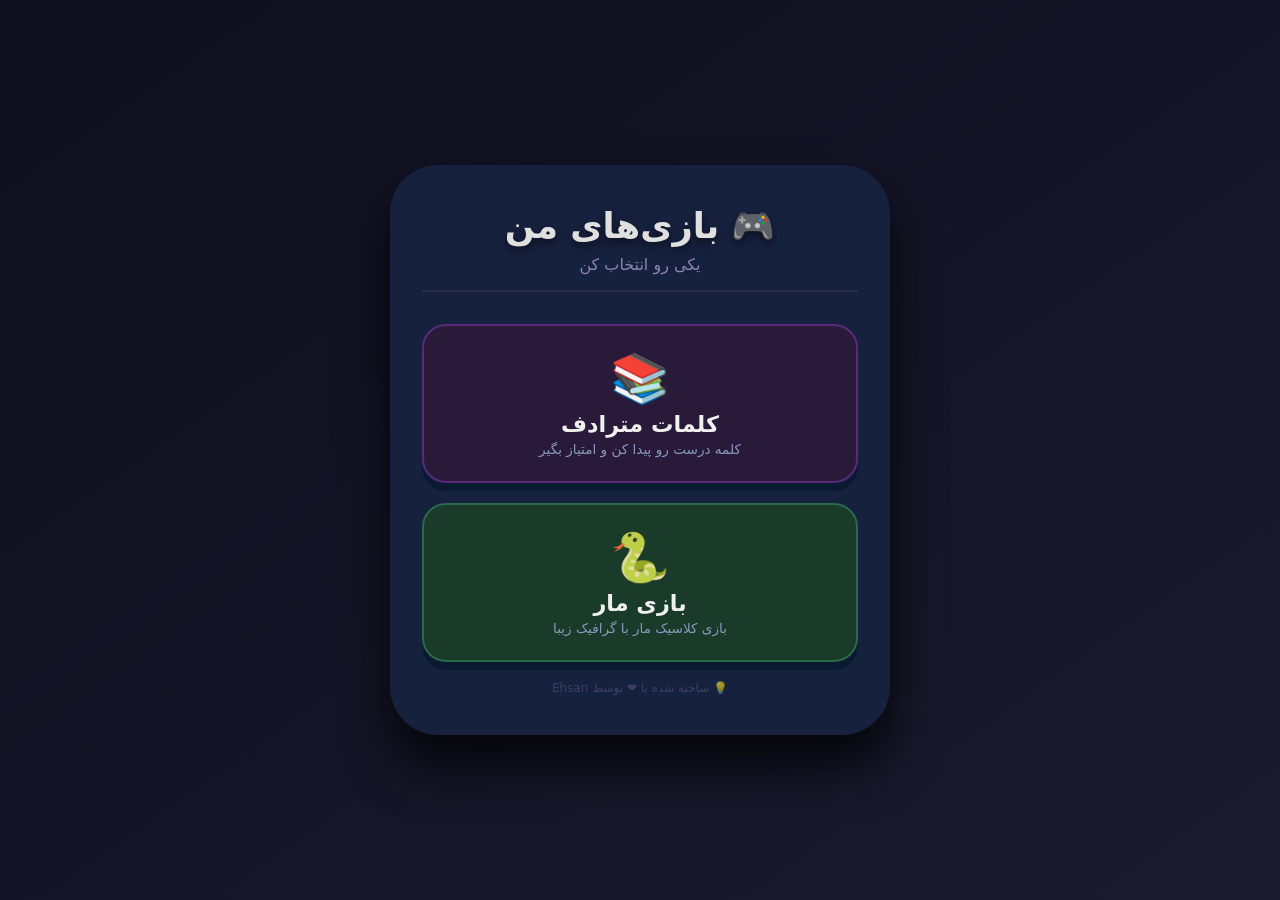
==== commit 2f127897: "Update index.html" ====
--- a/index.html
+++ b/index.html
@@ -43,7 +43,6 @@
             padding-bottom: 1rem;
         }
         .game-card {
-            background: #0f3460;
             border-radius: 1.5rem;
             padding: 1.5rem;
             margin-bottom: 1.2rem;
@@ -78,13 +77,19 @@
             font-size: 0.85rem;
             margin-top: 4px;
         }
+        .game-card.synonym {
+            background: #2a1a3a;
+            border-color: #5a2a7a;
+        }
+        .game-card.synonym:hover {
+            border-color: #8a4aaa;
+        }
         .game-card.snake {
             background: #1a3a2a;
             border-color: #2a6a4a;
         }
-        .game-card.synonym {
-            background: #2a1a3a;
-            border-color: #5a2a7a;
+        .game-card.snake:hover {
+            border-color: #4aaa6a;
         }
         .footer-text {
             color: #555577;
@@ -99,18 +104,20 @@
         <div class="menu-title">🎮 بازی‌های من</div>
         <div class="menu-subtitle">یکی رو انتخاب کن</div>
 
+        <!-- Synonym Game - First (Top) -->
+        <a href="synonym.html" class="game-card synonym">
+            <span class="icon">📚</span>
+            <div class="name">کلمات مترادف</div>
+            <div class="desc">کلمه درست رو پیدا کن و امتیاز بگیر</div>
+        </a>
+
+        <!-- Snake Game - Second (Bottom) -->
         <a href="snake.html" class="game-card snake">
             <span class="icon">🐍</span>
             <div class="name">بازی مار</div>
             <div class="desc">بازی کلاسیک مار با گرافیک زیبا</div>
         </a>
 
-        <a href="synonym.html" class="game-card synonym">
-            <span class="icon">📚</span>
-            <div class="name">کلمات مترادف</div>
-            <div class="desc">کلمه درست رو پیدا کن و امتیاز بگیر</div>
-        </a>
-
         <div class="footer-text">💡 ساخته شده با ❤️ توسط Ehsan</div>
     </div>
 </body>
